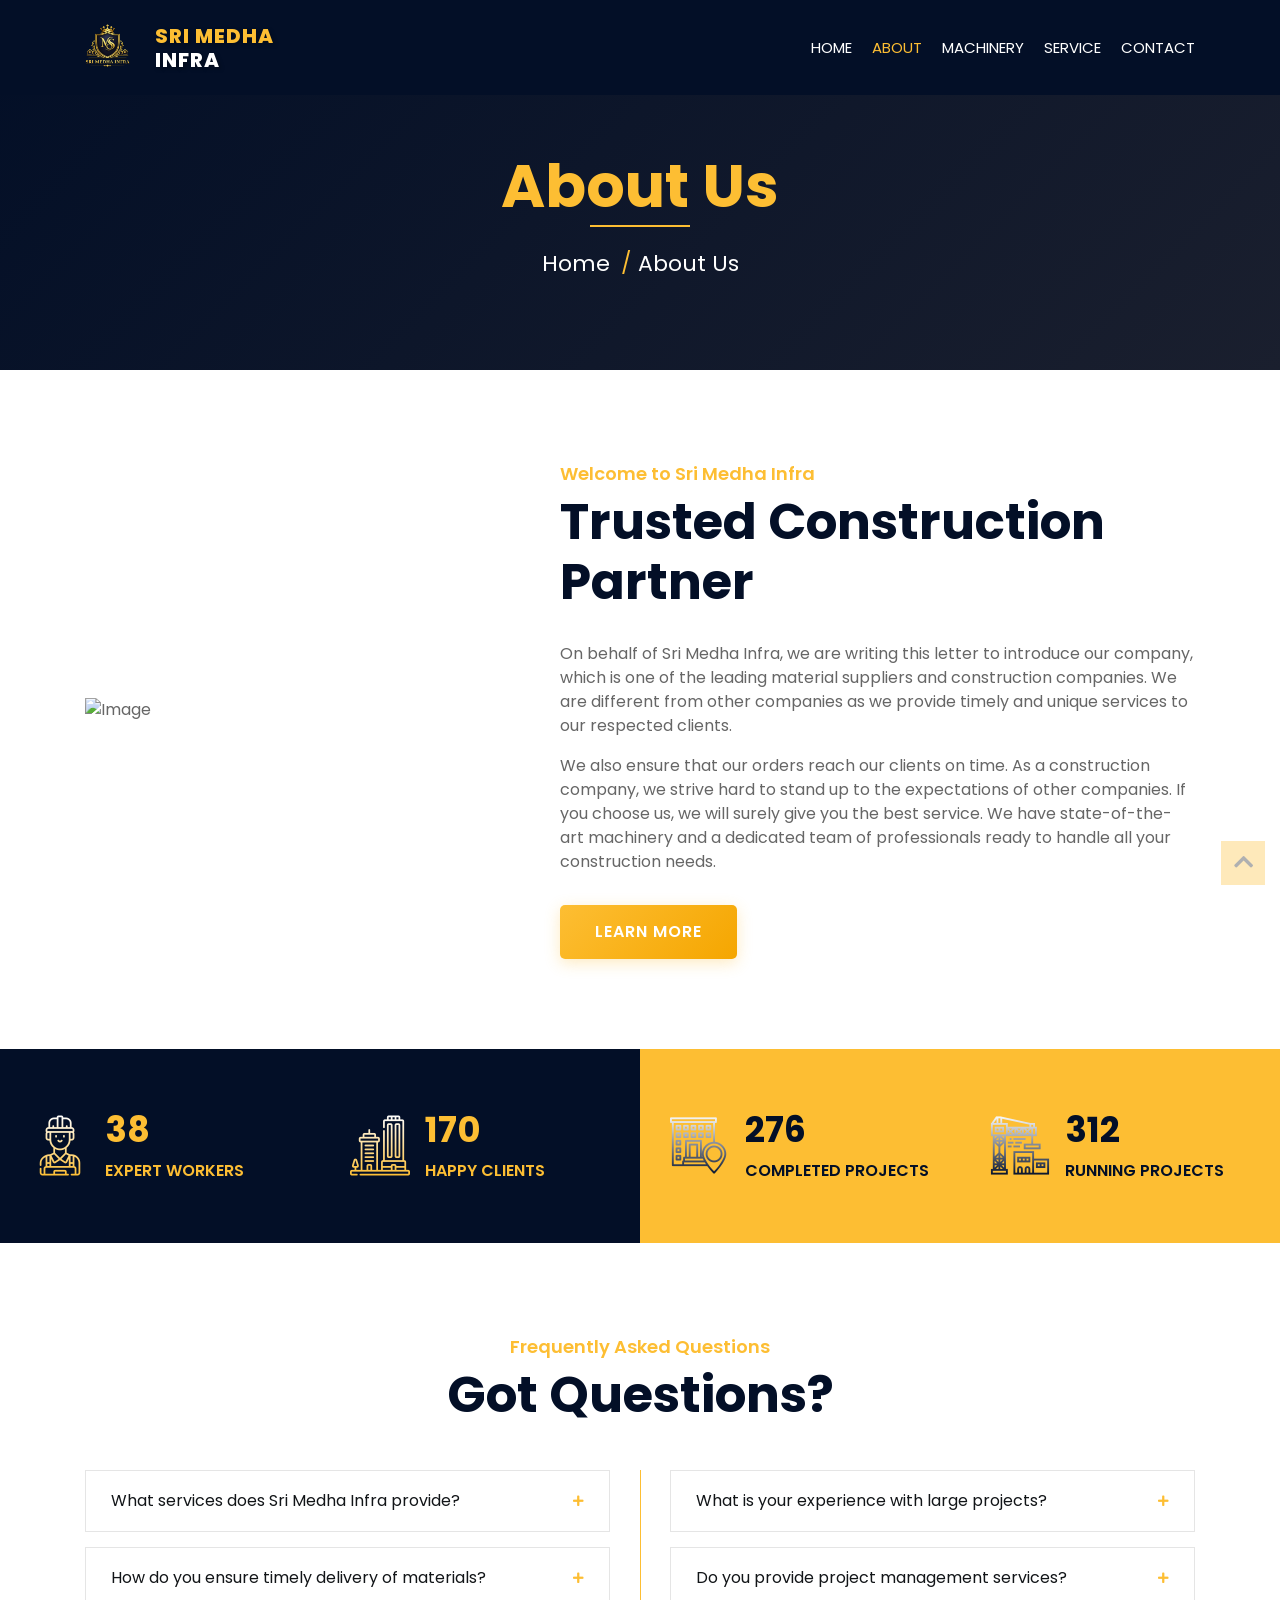
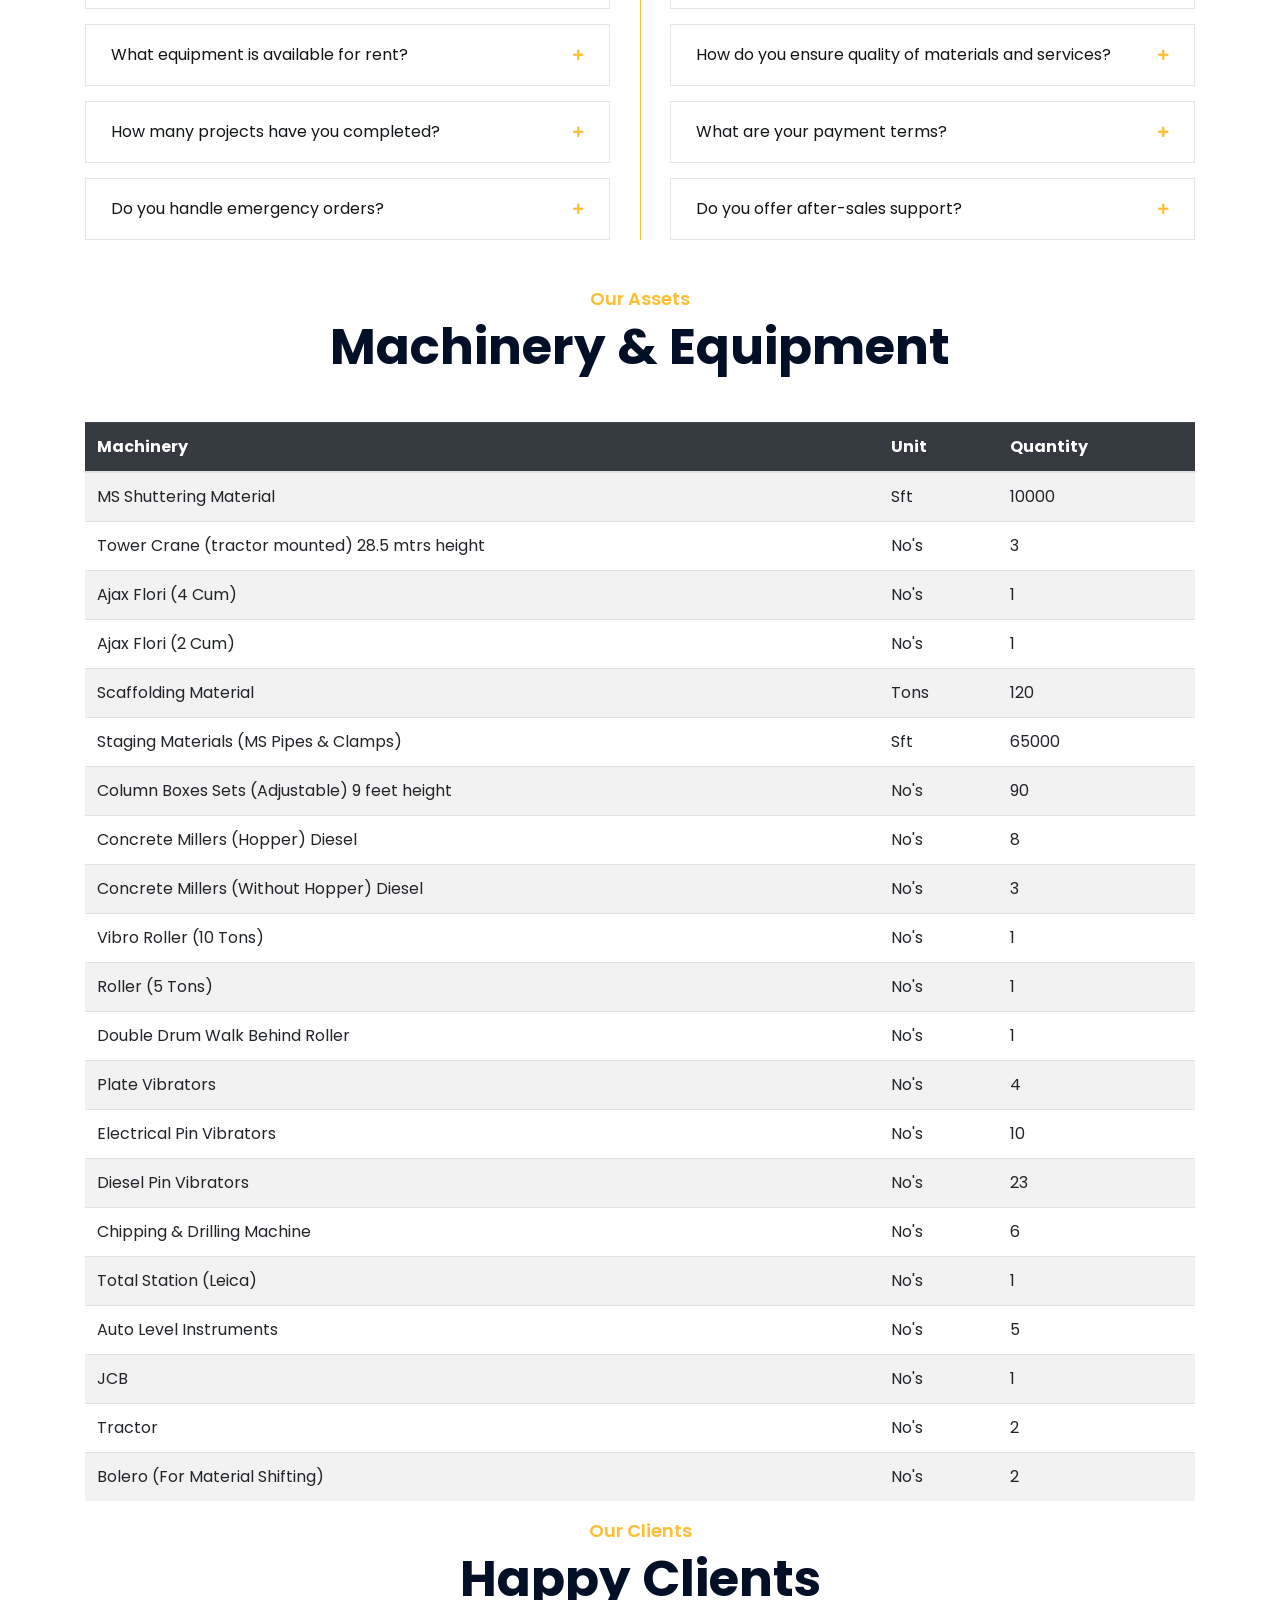
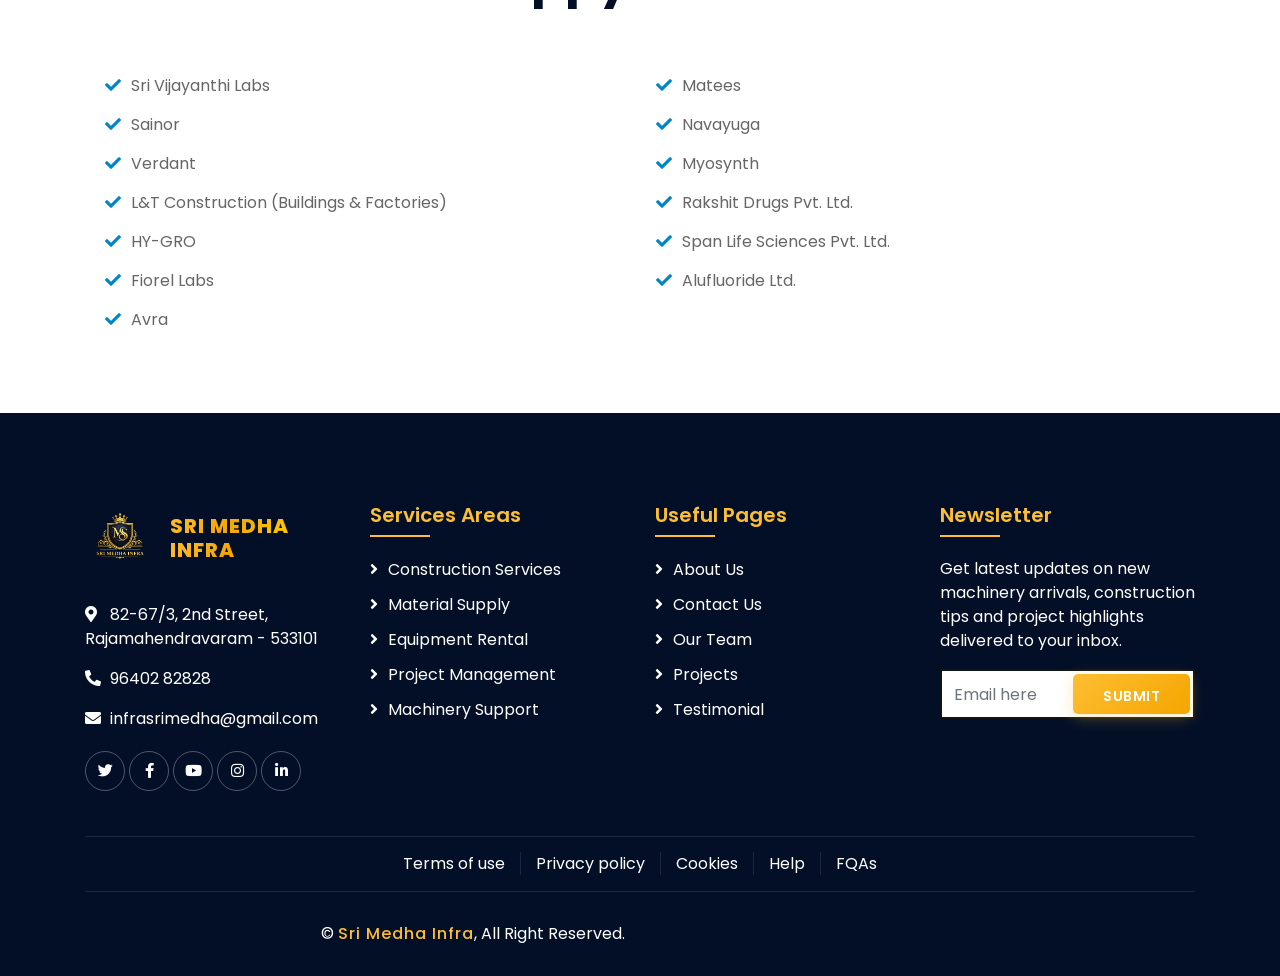
==== about.html @ 33bf8057 "SRI MEDHA INFRA" ====
<!DOCTYPE html>
<html lang="en">
    <head>
        <meta charset="utf-8">
        <title>Sri Medha Infra - About Us | Material Suppliers & Construction</title>
        <meta content="width=device-width, initial-scale=1.0" name="viewport">
        <meta content="Sri Medha Infra About Company Material Suppliers" name="keywords">
        <meta content="About Sri Medha Infra - Leading Construction and Material Supply Company" name="description">

        <!-- Favicon -->
        <link href="img/favicon.ico" rel="icon">

        <!-- Google Font -->
        <link href="https://fonts.googleapis.com/css2?family=Poppins:wght@100;200;300;400;500;600;700;800;900&display=swap" rel="stylesheet">

        <!-- CSS Libraries -->
        <link href="https://stackpath.bootstrapcdn.com/bootstrap/4.4.1/css/bootstrap.min.css" rel="stylesheet">
        <link href="https://cdnjs.cloudflare.com/ajax/libs/font-awesome/5.10.0/css/all.min.css" rel="stylesheet">
        <link href="lib/flaticon/font/flaticon.css" rel="stylesheet"> 
        <link href="lib/animate/animate.min.css" rel="stylesheet">
        <link href="lib/owlcarousel/assets/owl.carousel.min.css" rel="stylesheet">
        <link href="lib/lightbox/css/lightbox.min.css" rel="stylesheet">
        <link href="lib/slick/slick.css" rel="stylesheet">
        <link href="lib/slick/slick-theme.css" rel="stylesheet">

        <!-- Template Stylesheet -->
        <link href="css/style.css" rel="stylesheet">
    </head>

    <body>
        <div class="wrapper">
            <!-- Nav Bar Start -->
            <div class="nav-bar">
                <div class="container-fluid">
                    <nav class="navbar navbar-expand-lg bg-dark navbar-dark">
                        <div class="navbar-brand-section">
                            <img src="img/logo.png" alt="Sri Medha Infra Logo" class="navbar-logo">
                            <a href="index.html" class="navbar-brand"><span>SRI MEDHA</span><span>INFRA</span></a>
                        </div>
                        <button type="button" class="navbar-toggler" data-toggle="collapse" data-target="#navbarCollapse">
                            <span class="navbar-toggler-icon"></span>
                        </button>

                        <div class="collapse navbar-collapse justify-content-end" id="navbarCollapse">
                            <div class="navbar-nav">
                                <a href="index.html" class="nav-item nav-link">Home</a>
                                <a href="about.html" class="nav-item nav-link active">About</a>
                                <a href="machinery.html" class="nav-item nav-link">Machinery</a>
                                <a href="service.html" class="nav-item nav-link">Service</a>
                                <a href="contact.html" class="nav-item nav-link">Contact</a>
                                
                            </div>
                        </div>
                    </nav>
                </div>
            </div>
            <!-- Nav Bar End -->
            
            
            <!-- Page Header Start -->
            <div class="page-header">
                <div class="container">
                    <div class="row">
                        <div class="col-12">
                            <h2>About Us</h2>
                        </div>
                        <div class="col-12">
                            <a href="">Home</a>
                            <a href="">About Us</a>
                        </div>
                    </div>
                </div>
            </div>
            <!-- Page Header End -->


            <!-- About Start -->
            <div class="about wow fadeInUp" data-wow-delay="0.1s">
                <div class="container">
                    <div class="row align-items-center">
                        <div class="col-lg-5 col-md-6">
                            <div class="about-img">
                                <img src="img/about.jpg" alt="Image">
                            </div>
                        </div>
                        <div class="col-lg-7 col-md-6">
                            <div class="section-header text-left">
                                <p>Welcome to Sri Medha Infra</p>
                                <h2>Trusted Construction Partner</h2>
                            </div>
                            <div class="about-text">
                                <p>
                                    On behalf of Sri Medha Infra, we are writing this letter to introduce our company, which is one of the leading material suppliers and construction companies. We are different from other companies as we provide timely and unique services to our respected clients.
                                </p>
                                <p>
                                    We also ensure that our orders reach our clients on time. As a construction company, we strive hard to stand up to the expectations of other companies. If you choose us, we will surely give you the best service. We have state-of-the-art machinery and a dedicated team of professionals ready to handle all your construction needs.
                                </p>
                                <a class="btn" href="">Learn More</a>
                            </div>
                        </div>
                    </div>
                </div>
            </div>
            <!-- About End -->
            
            
            <!-- Fact Start -->
            <div class="fact">
                <div class="container-fluid">
                    <div class="row counters">
                        <div class="col-md-6 fact-left wow slideInLeft">
                            <div class="row">
                                <div class="col-6">
                                    <div class="fact-icon">
                                        <i class="flaticon-worker"></i>
                                    </div>
                                    <div class="fact-text">
                                        <h2 data-toggle="counter-up">109</h2>
                                        <p>Expert Workers</p>
                                    </div>
                                </div>
                                <div class="col-6">
                                    <div class="fact-icon">
                                        <i class="flaticon-building"></i>
                                    </div>
                                    <div class="fact-text">
                                        <h2 data-toggle="counter-up">485</h2>
                                        <p>Happy Clients</p>
                                    </div>
                                </div>
                            </div>
                        </div>
                        <div class="col-md-6 fact-right wow slideInRight">
                            <div class="row">
                                <div class="col-6">
                                    <div class="fact-icon">
                                        <i class="flaticon-address"></i>
                                    </div>
                                    <div class="fact-text">
                                        <h2 data-toggle="counter-up">789</h2>
                                        <p>Completed Projects</p>
                                    </div>
                                </div>
                                <div class="col-6">
                                    <div class="fact-icon">
                                        <i class="flaticon-crane"></i>
                                    </div>
                                    <div class="fact-text">
                                        <h2 data-toggle="counter-up">890</h2>
                                        <p>Running Projects</p>
                                    </div>
                                </div>
                            </div>
                        </div>
                    </div>
                </div>
            </div>
            <!-- Fact End -->
            
            
            <!-- FAQs Start -->
            <div class="faqs">
                <div class="container">
                    <div class="section-header text-center">
                        <p>Frequently Asked Questions</p>
                        <h2>Got Questions?</h2>
                    </div>
                    <div class="row">
                        <div class="col-md-6">
                            <div id="accordion-1">
                                <div class="card wow fadeInLeft" data-wow-delay="0.1s">
                                    <div class="card-header">
                                        <a class="card-link collapsed" data-toggle="collapse" href="#collapseOne">
                                            What services does Sri Medha Infra provide?
                                        </a>
                                    </div>
                                    <div id="collapseOne" class="collapse" data-parent="#accordion-1">
                                        <div class="card-body">
                                            Sri Medha Infra offers comprehensive construction and material supply services including Construction Services, Material Supply, Equipment Rental, Project Management, Maintenance & Support, and Technical Consulting. We cater to projects of all scales with professional expertise.
                                        </div>
                                    </div>
                                </div>
                                <div class="card wow fadeInLeft" data-wow-delay="0.2s">
                                    <div class="card-header">
                                        <a class="card-link collapsed" data-toggle="collapse" href="#collapseTwo">
                                            How do you ensure timely delivery of materials?
                                        </a>
                                    </div>
                                    <div id="collapseTwo" class="collapse" data-parent="#accordion-1">
                                        <div class="card-body">
                                            We maintain a dedicated logistics team and modern transportation fleet to ensure timely delivery. Each order is tracked in real-time, and we coordinate closely with our clients to meet project deadlines without compromise.
                                        </div>
                                    </div>
                                </div>
                                <div class="card wow fadeInLeft" data-wow-delay="0.3s">
                                    <div class="card-header">
                                        <a class="card-link collapsed" data-toggle="collapse" href="#collapseThree">
                                            What equipment is available for rent?
                                        </a>
                                    </div>
                                    <div id="collapseThree" class="collapse" data-parent="#accordion-1">
                                        <div class="card-body">
                                            We have 185+ equipment units available including Tower Cranes, JCBs, Excavators, Concrete Millers, Vibro Rollers, Scaffolding, and various other specialized machinery. All equipment undergoes regular maintenance to ensure optimal performance.
                                        </div>
                                    </div>
                                </div>
                                <div class="card wow fadeInLeft" data-wow-delay="0.4s">
                                    <div class="card-header">
                                        <a class="card-link collapsed" data-toggle="collapse" href="#collapseFour">
                                            How many projects have you completed?
                                        </a>
                                    </div>
                                    <div id="collapseFour" class="collapse" data-parent="#accordion-1">
                                        <div class="card-body">
                                            Sri Medha Infra has successfully completed 100+ projects for 13+ satisfied clients. Our portfolio includes residential, commercial, and industrial construction projects of varying complexity and scale.
                                        </div>
                                    </div>
                                </div>
                                <div class="card wow fadeInLeft" data-wow-delay="0.5s">
                                    <div class="card-header">
                                        <a class="card-link collapsed" data-toggle="collapse" href="#collapseFive">
                                            Do you handle emergency orders?
                                        </a>
                                    </div>
                                    <div id="collapseFive" class="collapse" data-parent="#accordion-1">
                                        <div class="card-body">
                                            Yes, we understand that construction projects sometimes require urgent material supply or equipment. We maintain a rapid response team to handle emergency orders and expedite delivery whenever needed.
                                        </div>
                                    </div>
                                </div>
                            </div>
                        </div>
                        <div class="col-md-6">
                            <div id="accordion-2">
                                <div class="card wow fadeInRight" data-wow-delay="0.1s">
                                    <div class="card-header">
                                        <a class="card-link collapsed" data-toggle="collapse" href="#collapseSix">
                                            What is your experience with large projects?
                                        </a>
                                    </div>
                                    <div id="collapseSix" class="collapse" data-parent="#accordion-2">
                                        <div class="card-body">
                                            Our team of 50+ skilled professionals has extensive experience handling projects of all scales. We have successfully managed complex construction projects with tight timelines and high-quality standards for leading industry clients.
                                        </div>
                                    </div>
                                </div>
                                <div class="card wow fadeInRight" data-wow-delay="0.2s">
                                    <div class="card-header">
                                        <a class="card-link collapsed" data-toggle="collapse" href="#collapseSeven">
                                            Do you provide project management services?
                                        </a>
                                    </div>
                                    <div id="collapseSeven" class="collapse" data-parent="#accordion-2">
                                        <div class="card-body">
                                            Yes, we offer comprehensive project management services including planning, budget management, timeline coordination, quality assurance, and resource allocation to ensure your project runs smoothly from start to finish.
                                        </div>
                                    </div>
                                </div>
                                <div class="card wow fadeInRight" data-wow-delay="0.3s">
                                    <div class="card-header">
                                        <a class="card-link collapsed" data-toggle="collapse" href="#collapseEight">
                                            How do you ensure quality of materials and services?
                                        </a>
                                    </div>
                                    <div id="collapseEight" class="collapse" data-parent="#accordion-2">
                                        <div class="card-body">
                                            All materials are sourced from reputable suppliers and undergo rigorous quality checks. Our Quality Lead oversees every aspect, ensuring materials meet industry standards and customer specifications consistently.
                                        </div>
                                    </div>
                                </div>
                                <div class="card wow fadeInRight" data-wow-delay="0.4s">
                                    <div class="card-header">
                                        <a class="card-link collapsed" data-toggle="collapse" href="#collapseNine">
                                            What are your payment terms?
                                        </a>
                                    </div>
                                    <div id="collapseNine" class="collapse" data-parent="#accordion-2">
                                        <div class="card-body">
                                            We offer flexible payment terms tailored to your project requirements. Options include upfront payment, installment plans, and credit terms for established clients. Please contact us for customized payment solutions.
                                        </div>
                                    </div>
                                </div>
                                <div class="card wow fadeInRight" data-wow-delay="0.5s">
                                    <div class="card-header">
                                        <a class="card-link collapsed" data-toggle="collapse" href="#collapseTen">
                                            Do you offer after-sales support?
                                        </a>
                                    </div>
                                    <div id="collapseTen" class="collapse" data-parent="#accordion-2">
                                        <div class="card-body">
                                            Absolutely! We provide comprehensive maintenance and support services to ensure your equipment remains in optimal condition. Our maintenance team is available for regular servicing and emergency repairs.
                                        </div>
                                    </div>
                                </div>
                            </div>
                        </div>
                    </div>
                </div>
            </div>
            <!-- FAQs End -->


            <!-- Machinery Start -->
            <div class="machinery">
                <div class="container">
                    <div class="section-header text-center wow fadeInUp" data-wow-delay="0.1s">
                        <p>Our Assets</p>
                        <h2>Machinery & Equipment</h2>
                    </div>
                    <div class="table-responsive wow fadeInUp" data-wow-delay="0.1s">
                        <table class="table table-striped table-hover">
                            <thead class="table-dark">
                                <tr>
                                    <th>Machinery</th>
                                    <th>Unit</th>
                                    <th>Quantity</th>
                                </tr>
                            </thead>
                            <tbody>
                                <tr><td>MS Shuttering Material</td><td>Sft</td><td>10000</td></tr>
                                <tr><td>Tower Crane (tractor mounted) 28.5 mtrs height</td><td>No's</td><td>3</td></tr>
                                <tr><td>Ajax Flori (4 Cum)</td><td>No's</td><td>1</td></tr>
                                <tr><td>Ajax Flori (2 Cum)</td><td>No's</td><td>1</td></tr>
                                <tr><td>Scaffolding Material</td><td>Tons</td><td>120</td></tr>
                                <tr><td>Staging Materials (MS Pipes & Clamps)</td><td>Sft</td><td>65000</td></tr>
                                <tr><td>Column Boxes Sets (Adjustable) 9 feet height</td><td>No's</td><td>90</td></tr>
                                <tr><td>Concrete Millers (Hopper) Diesel</td><td>No's</td><td>8</td></tr>
                                <tr><td>Concrete Millers (Without Hopper) Diesel</td><td>No's</td><td>3</td></tr>
                                <tr><td>Vibro Roller (10 Tons)</td><td>No's</td><td>1</td></tr>
                                <tr><td>Roller (5 Tons)</td><td>No's</td><td>1</td></tr>
                                <tr><td>Double Drum Walk Behind Roller</td><td>No's</td><td>1</td></tr>
                                <tr><td>Plate Vibrators</td><td>No's</td><td>4</td></tr>
                                <tr><td>Electrical Pin Vibrators</td><td>No's</td><td>10</td></tr>
                                <tr><td>Diesel Pin Vibrators</td><td>No's</td><td>23</td></tr>
                                <tr><td>Chipping & Drilling Machine</td><td>No's</td><td>6</td></tr>
                                <tr><td>Total Station (Leica)</td><td>No's</td><td>1</td></tr>
                                <tr><td>Auto Level Instruments</td><td>No's</td><td>5</td></tr>
                                <tr><td>JCB</td><td>No's</td><td>1</td></tr>
                                <tr><td>Tractor</td><td>No's</td><td>2</td></tr>
                                <tr><td>Bolero (For Material Shifting)</td><td>No's</td><td>2</td></tr>
                            </tbody>
                        </table>
                    </div>
                </div>
            </div>
            <!-- Machinery End -->


            <!-- Happy Clients Start -->
            <div class="clients">
                <div class="container">
                    <div class="section-header text-center wow fadeInUp" data-wow-delay="0.1s">
                        <p>Our Clients</p>
                        <h2>Happy Clients</h2>
                    </div>
                    <div class="row">
                        <div class="col-12 wow fadeInUp" data-wow-delay="0.1s">
                            <div class="clients-list">
                                <ul style="list-style: none; padding: 20px; column-count: 2; column-gap: 2rem;">
                                    <li style="margin-bottom: 15px;"><i class="fas fa-check" style="color: #0085C7; margin-right: 10px;"></i>Sri Vijayanthi Labs</li>
                                    <li style="margin-bottom: 15px;"><i class="fas fa-check" style="color: #0085C7; margin-right: 10px;"></i>Sainor</li>
                                    <li style="margin-bottom: 15px;"><i class="fas fa-check" style="color: #0085C7; margin-right: 10px;"></i>Verdant</li>
                                    <li style="margin-bottom: 15px;"><i class="fas fa-check" style="color: #0085C7; margin-right: 10px;"></i>L&T Construction (Buildings & Factories)</li>
                                    <li style="margin-bottom: 15px;"><i class="fas fa-check" style="color: #0085C7; margin-right: 10px;"></i>HY-GRO</li>
                                    <li style="margin-bottom: 15px;"><i class="fas fa-check" style="color: #0085C7; margin-right: 10px;"></i>Fiorel Labs</li>
                                    <li style="margin-bottom: 15px;"><i class="fas fa-check" style="color: #0085C7; margin-right: 10px;"></i>Avra</li>
                                    <li style="margin-bottom: 15px;"><i class="fas fa-check" style="color: #0085C7; margin-right: 10px;"></i>Matees</li>
                                    <li style="margin-bottom: 15px;"><i class="fas fa-check" style="color: #0085C7; margin-right: 10px;"></i>Navayuga</li>
                                    <li style="margin-bottom: 15px;"><i class="fas fa-check" style="color: #0085C7; margin-right: 10px;"></i>Myosynth</li>
                                    <li style="margin-bottom: 15px;"><i class="fas fa-check" style="color: #0085C7; margin-right: 10px;"></i>Rakshit Drugs Pvt. Ltd.</li>
                                    <li style="margin-bottom: 15px;"><i class="fas fa-check" style="color: #0085C7; margin-right: 10px;"></i>Span Life Sciences Pvt. Ltd.</li>
                                    <li style="margin-bottom: 15px;"><i class="fas fa-check" style="color: #0085C7; margin-right: 10px;"></i>Alufluoride Ltd.</li>
                                </ul>
                            </div>
                        </div>
                    </div>
                </div>
            </div>
            <!-- Happy Clients End -->


            <!-- Footer Start -->
            <div class="footer wow fadeIn" data-wow-delay="0.3s">
                <div class="container">
                    
                    <div class="row">
                        <div class="col-md-6 col-lg-3">
                            <div class="footer-contact">
                                <div class="footer-logo-section">
                                <img src="img/logo.png" alt="Sri Medha Infra Logo" class="footer-logo">
                                <div class="footer-logo-text">
                                    <span class="part1">SRI MEDHA</span>
                                    <span class="part2">INFRA</span>
                                </div>
                            </div>
                                <p><i class="fa fa-map-marker-alt"></i>82-67/3, 2nd Street, Rajamahendravaram - 533101</p>
                                <p><i class="fa fa-phone-alt"></i>96402 82828</p>
                                <p><i class="fa fa-envelope"></i>infrasrimedha@gmail.com</p>
                                <div class="footer-social">
                                    <a href=""><i class="fab fa-twitter"></i></a>
                                    <a href=""><i class="fab fa-facebook-f"></i></a>
                                    <a href=""><i class="fab fa-youtube"></i></a>
                                    <a href=""><i class="fab fa-instagram"></i></a>
                                    <a href=""><i class="fab fa-linkedin-in"></i></a>
                                </div>
                            </div>
                        </div>
                        <div class="col-md-6 col-lg-3">
                            <div class="footer-link">
                                <h2>Services Areas</h2>
                                <a href="">Construction Services</a>
                                <a href="">Material Supply</a>
                                <a href="">Equipment Rental</a>
                                <a href="">Project Management</a>
                                <a href="">Machinery Support</a>
                            </div>
                        </div>
                        <div class="col-md-6 col-lg-3">
                            <div class="footer-link">
                                <h2>Useful Pages</h2>
                                <a href="">About Us</a>
                                <a href="">Contact Us</a>
                                <a href="">Our Team</a>
                                <a href="">Projects</a>
                                <a href="">Testimonial</a>
                            </div>
                        </div>
                        <div class="col-md-6 col-lg-3">
                            <div class="newsletter">
                                <h2>Newsletter</h2>
                                <p>
                                    Get latest updates on new machinery arrivals, construction tips and project highlights delivered to your inbox.
                                </p>
                                <div class="form">
                                    <input class="form-control" placeholder="Email here">
                                    <button class="btn">Submit</button>
                                </div>
                            </div>
                        </div>
                    </div>
                </div>
                <div class="container footer-menu">
                    <div class="f-menu">
                        <a href="">Terms of use</a>
                        <a href="">Privacy policy</a>
                        <a href="">Cookies</a>
                        <a href="">Help</a>
                        <a href="">FQAs</a>
                    </div>
                </div>
                <div class="container copyright">
                    <div class="row">
                        <div class="col-md-6">
                            <p>&copy; <a href="#">Sri Medha Infra</a>, All Right Reserved.</p>
                        </div>
                        
                    </div>
                </div>
            </div>
            <!-- Footer End -->

            <a href="#" class="back-to-top"><i class="fa fa-chevron-up"></i></a>
        </div>

        <!-- JavaScript Libraries -->
        <script src="https://code.jquery.com/jquery-3.4.1.min.js"></script>
        <script src="https://stackpath.bootstrapcdn.com/bootstrap/4.4.1/js/bootstrap.bundle.min.js"></script>
        <script src="lib/easing/easing.min.js"></script>
        <script src="lib/wow/wow.min.js"></script>
        <script src="lib/owlcarousel/owl.carousel.min.js"></script>
        <script src="lib/isotope/isotope.pkgd.min.js"></script>
        <script src="lib/lightbox/js/lightbox.min.js"></script>
        <script src="lib/waypoints/waypoints.min.js"></script>
        <script src="lib/counterup/counterup.min.js"></script>
        <script src="lib/slick/slick.min.js"></script>

        <!-- Template Javascript -->
        <script src="js/main.js"></script>
    </body>
</html>
---- lib/flaticon/font/flaticon.css ----
/*
  	Flaticon icon font: Flaticon
  	Creation date: 23/08/2020 07:24
  	*/

@font-face {
  font-family: "Flaticon";
  src: url("./Flaticon.eot");
  src: url("./Flaticon.eot?#iefix") format("embedded-opentype"),
       url("./Flaticon.woff2") format("woff2"),
       url("./Flaticon.woff") format("woff"),
       url("./Flaticon.ttf") format("truetype"),
       url("./Flaticon.svg#Flaticon") format("svg");
  font-weight: normal;
  font-style: normal;
}

@media screen and (-webkit-min-device-pixel-ratio:0) {
  @font-face {
    font-family: "Flaticon";
    src: url("./Flaticon.svg#Flaticon") format("svg");
  }
}

[class^="flaticon-"]:before, [class*=" flaticon-"]:before,
[class^="flaticon-"]:after, [class*=" flaticon-"]:after {   
  font-family: Flaticon;
        font-size: 20px;
font-style: normal;
margin-left: 20px;
}

.flaticon-concrete:before { content: "\f100"; }
.flaticon-worker:before { content: "\f101"; }
.flaticon-measure:before { content: "\f102"; }
.flaticon-building:before { content: "\f103"; }
.flaticon-brush:before { content: "\f104"; }
.flaticon-crane:before { content: "\f105"; }
.flaticon-call:before { content: "\f106"; }
.flaticon-calendar:before { content: "\f107"; }
.flaticon-send-mail:before { content: "\f108"; }
.flaticon-address:before { content: "\f109"; }
---- css/style.css ----
/*******************************/
/********* General CSS *********/
/*******************************/
body {
    color: #666666;
    background: #dddddd;
    font-family: 'Poppins', sans-serif;
    font-weight: 400;
    padding-top: 60px;
}

h1,
h2, 
h3, 
h4,
h5, 
h6 {
    color: #030f27;
}

a {
    color: #666666;
    transition: .3s;
}

a:hover,
a:active,
a:focus {
    color: #fdbe33;
    outline: none;
    text-decoration: none;
}

.btn:focus {
    box-shadow: none;
}

.wrapper {
    position: relative;
    width: 100%;
    max-width: 1366px;
    margin: 0 auto;
    background: #ffffff;
}

.back-to-top {
    position: fixed;
    display: none;
    background: #fdbe33;
    color: #121518;
    width: 44px;
    height: 44px;
    text-align: center;
    line-height: 1;
    font-size: 22px;
    right: 15px;
    bottom: 15px;
    transition: background 0.5s;
    z-index: 9;
}

.back-to-top:hover {
    color: #fdbe33;
    background: #121518;
}

.back-to-top i {
    padding-top: 10px;
}

.btn {
    transition: .3s;
    padding: 12px 30px;
    font-weight: 600;
    border: none;
    border-radius: 5px;
    display: inline-block;
    text-transform: uppercase;
    letter-spacing: 0.5px;
    font-size: 13px;
}

.btn:not(.nav-bar .btn):not(.carousel .carousel-caption .btn) {
    background: linear-gradient(135deg, #fdbe33 0%, #f5a600 100%);
    color: #ffffff;
}

.btn:not(.nav-bar .btn):not(.carousel .carousel-caption .btn):hover {
    background: linear-gradient(135deg, #f5a600 0%, #fdbe33 100%);
    color: #ffffff;
    box-shadow: 0 8px 20px rgba(253, 190, 51, 0.4);
    transform: translateY(-2px);
}


/**********************************/
/********** Top Bar CSS ***********/
/**********************************/
.top-bar {
    display: none;
}

.top-bar .logo {
    padding: 15px 0;
    text-align: left;
    overflow: hidden;
}

.top-bar .logo h1 {
    margin: 0;
    color: #ffffff;
    font-size: 32px;
    line-height: 60px;
    font-weight: 800;
    letter-spacing: 1px;
    text-shadow: 2px 2px 4px rgba(3, 15, 39, 0.3);
    font-style: italic;
}

.top-bar .logo img {
    max-width: 100%;
    max-height: 60px;
}

.top-bar .top-bar-item {
    display: flex;
    align-items: center;
    justify-content: flex-end;
}

.top-bar .top-bar-icon {
    width: 40px;
    display: flex;
    align-items: center;
    justify-content: center;
}

.top-bar .top-bar-icon [class^="flaticon-"]::before {
    margin: 0;
    color: #030f27;
    font-size: 40px;
}

.top-bar .top-bar-text {
    padding-left: 15px;
}

.top-bar .top-bar-text h3 {
    margin: 0 0 5px 0;
    color: #030f27;
    font-size: 16px;
    font-weight: 400;
}

.top-bar .top-bar-text p {
    margin: 0;
    color: #030f27;
    font-size: 13px;
    font-weight: 400;
}

@media (min-width: 992px) {
    .top-bar {
        padding: 0 60px;
    }
}

@media (max-width: 991.98px) {
    .top-bar .logo {
        text-align: center;
    }
}


/**********************************/
/*********** Nav Bar CSS **********/
/**********************************/
.nav-bar {
    position: fixed !important;
    top: 0 !important;
    left: 0 !important;
    right: 0 !important;
    z-index: 1000 !important;
    width: 100% !important;
    background: #030f27 !important;
    transition: .3s;
}

.nav-bar .container-fluid {
    padding: 0;
}

.nav-bar.nav-sticky {
    position: fixed !important;
    top: 0 !important;
    width: 100% !important;
    max-width: 1366px;
    box-shadow: 0 2px 5px rgba(0, 0, 0, .3);
    z-index: 999;
}

.nav-bar .navbar {
    height: 100%;
    background: #030f27 !important;
    display: flex !important;
    align-items: center;
    justify-content: space-between;
}

.navbar-brand-section {
    display: flex !important;
    align-items: center;
    gap: 15px;
    margin-right: auto;
    order: 1;
    flex-shrink: 0;
}

.navbar-logo {
    height: 65px;
    width: auto;
    max-width: 65px;
    object-fit: contain;
}

.nav-bar .navbar-brand {
    display: flex !important;
    flex-direction: column;
    align-items: flex-start;
    justify-content: center;
    font-size: 18px;
    font-weight: 800;
    color: #ffffff !important;
    margin-right: 20px;
    text-transform: uppercase;
    letter-spacing: 1px;
    text-shadow: 2px 2px 4px rgba(0, 0, 0, 0.3);
    margin-bottom: 0 !important;
    line-height: 1.2;
}

.nav-bar .navbar-brand span {
    display: block;
    text-shadow: 2px 2px 4px rgba(0, 0, 0, 0.3);
}

.nav-bar .navbar-brand span:first-child {
    color: #fdbe33 !important;
}

.nav-bar .navbar-brand span:last-child {
    color: #ffffff !important;
}

.nav-bar .navbar-toggler {
    order: 3;
    flex-shrink: 0;
    margin-left: auto;
    padding: 0.25rem 0.75rem;
    border: 1px solid rgba(255, 255, 255, 0.1);
    display: none !important;
}

.nav-bar .navbar-toggler:focus {
    outline: none;
    box-shadow: none;
}

.nav-bar .navbar-toggler-icon {
    background-image: url("data:image/svg+xml,%3csvg xmlns='http://www.w3.org/2000/svg' width='30' height='30' viewBox='0 0 30 30'%3e%3cpath stroke='rgba%28255,255,255,.5%29' stroke-linecap='round' stroke-miterlimit='10' stroke-width='2' d='M4 7h22M4 15h22M4 23h22'/%3e%3c/svg%3e");
}

.navbar-dark .navbar-nav .nav-link,
.navbar-dark .navbar-nav .nav-link:focus,
.navbar-dark .navbar-nav .nav-link:hover,
.navbar-dark .navbar-nav .nav-link.active {
    padding: 10px 10px 8px 10px;
    color: #ffffff;
}

.navbar-dark .navbar-nav .nav-link:hover,
.navbar-dark .navbar-nav .nav-link.active {
    color: #fdbe33;
    transition: none;
}

.nav-bar .dropdown-menu {
    margin-top: 0;
    border: 0;
    border-radius: 0;
    background: #f8f9fa;
}

.nav-bar .btn {
    color: #ffffff;
    border: 2px solid #ffffff;
    border-radius: 0;
}

.nav-bar .btn:hover {
    color: #030f27;
    background: #fdbe33;
    border-color: #fdbe33;
}

.nav-bar .navbar-collapse {
    order: 2;
    flex-grow: 0;
    flex-basis: auto;
}

.nav-bar .navbar-collapse.show {
    flex-basis: 100%;
}

@media (min-width: 992px) {
    .nav-bar {
        padding: 0 75px;
    }
    
    .nav-bar.nav-sticky {
        padding: 0;
    }
    
    .nav-bar .navbar {
        padding: 15px 0;
        flex-wrap: nowrap;
    }
    
    .nav-bar .navbar-brand {
        display: flex !important;
        font-size: 20px;
    }
    
    .nav-bar a.nav-link {
        padding: 8px 15px;
        font-size: 15px;
        text-transform: uppercase;
    }
    
    .nav-bar .navbar-collapse {
        display: flex !important;
        flex-basis: auto;
        order: 2;
        position: static;
    }
    
    .nav-bar .navbar-collapse.show {
        flex-basis: auto;
    }
    
    .nav-bar .navbar-nav {
        display: flex;
        flex-wrap: nowrap;
    }
}

@media (max-width: 991.98px) {
    .nav-bar .navbar {
        padding: 10px 15px;
        flex-wrap: wrap;
    }
    
    .navbar-brand-section {
        order: 1;
        flex-basis: auto;
    }
    
    .nav-bar .navbar-toggler {
        order: 2;
        margin-left: auto;
        display: flex !important;
    }
    
    .nav-bar .navbar-collapse {
        order: 3;
        flex-basis: 100%;
        margin-top: 10px;
    }
    
    .nav-bar a.nav-link {
        padding: 5px;
    }
    
    .nav-bar .dropdown-menu {
        box-shadow: none;
    }
    
    .nav-bar .btn {
        display: none;
    }
}


/*******************************/
/******** Carousel CSS *********/
/*******************************/
.carousel {
    position: relative;
    width: 100%;
    height: calc(100vh - 170px);
    min-height: 400px;
    margin: 0 auto;
    text-align: center;
    overflow: hidden;
}

.carousel .carousel-inner,
.carousel .carousel-item {
    position: relative;
    width: 100%;
    height: 100%;
}

.carousel .carousel-item img {
    width: 100%;
    height: 100%;
    object-fit: cover;
}

.carousel .carousel-item::after {
    position: absolute;
    content: "";
    width: 100%;
    height: 100%;
    top: 0;
    left: 0;
    background: rgba(0, 0, 0, .3);
    z-index: 1;
}

.carousel .carousel-caption {
    position: absolute;
    top: 0;
    bottom: 0;
    display: flex;
    align-items: center;
    justify-content: center;
    flex-direction: column;
    height: calc(100vh - 170px);
    min-height: 400px;
}

.carousel .carousel-caption p {
    color: #ffffff;
    font-size: 30px;
    margin-bottom: 15px;
    letter-spacing: 1px;
}

.carousel .carousel-caption h1 {
    color: #ffffff;
    font-size: 60px;
    font-weight: 700;
    margin-bottom: 35px;
}

.carousel .carousel-caption .btn {
    padding: 15px 35px;
    font-size: 18px;
    font-weight: 600;
    letter-spacing: 1px;
    text-transform: uppercase;
    color: #ffffff;
    background: rgba(253, 190, 51, 0.2);
    border: 2px solid #ffffff;
    border-radius: 5px;
    transition: .3s;
}

.carousel .carousel-caption .btn:hover {
    color: #ffffff;
    background: #fdbe33;
    border-color: #fdbe33;
    box-shadow: 0 8px 20px rgba(253, 190, 51, 0.5);
    transform: translateY(-3px);
}

@media (max-width: 767.98px) {
    .carousel .carousel-caption h1 {
        font-size: 40px;
        font-weight: 700;
    }
    
    .carousel .carousel-caption p {
        font-size: 20px;
    }
    
    .carousel .carousel-caption .btn {
        padding: 12px 30px;
        font-size: 18px;
        font-weight: 500;
        letter-spacing: 0;
    }
}

@media (max-width: 575.98px) {
    .carousel .carousel-caption h1 {
        font-size: 30px;
        font-weight: 500;
    }
    
    .carousel .carousel-caption p {
        font-size: 16px;
    }
    
    .carousel .carousel-caption .btn {
        padding: 10px 25px;
        font-size: 16px;
        font-weight: 400;
        letter-spacing: 0;
    }
}

.carousel .animated {
    -webkit-animation-duration: 1.5s;
    animation-duration: 1.5s;
}


/*******************************/
/******* Page Header CSS *******/
/*******************************/
.page-header {
    position: relative;
    margin-bottom: 45px;
    padding: 90px 0;
    text-align: center;
    background: linear-gradient(135deg, #030f27 0%, #1a1f2e 100%);
}

.page-header h2 {
    position: relative;
    color:  #fdbe33;
    font-size: 60px;
    font-weight: 700;
    margin-bottom: 20px;
    padding-bottom: 5px;
}

.page-header h2::after {
    position: absolute;
    content: "";
    width: 100px;
    height: 2px;
    left: calc(50% - 50px);
    bottom: 0;
    background: #fdbe33;
}

.page-header a {
    position: relative;
    padding: 0 12px;
    font-size: 22px;
    color: #ffffff;
}

.page-header a:hover {
    color: #fdbe33;
}

.page-header a::after {
    position: absolute;
    content: "/";
    width: 8px;
    height: 8px;
    top: -2px;
    right: -7px;
    text-align: center;
    color: #fdbe33;
}

.page-header a:last-child::after {
    display: none;
}

@media (max-width: 991.98px) {
    .page-header {
        padding: 60px 0;
    }
    
    .page-header h2 {
        font-size: 45px;
    }
    
    .page-header a {
        font-size: 20px;
    }
}

@media (max-width: 767.98px) {
    .page-header {
        padding: 45px 0;
    }
    
    .page-header h2 {
        font-size: 35px;
    }
    
    .page-header a {
        font-size: 18px;
    }
}


/*******************************/
/******* Section Header ********/
/*******************************/
.section-header {
    position: relative;
    width: 100%;
    margin-bottom: 45px;
}

.section-header p {
    color: #fdbe33;
    font-size: 18px;
    font-weight: 600;
    margin-bottom: 5px;
}

.section-header h2 {
    margin: 0;
    position: relative;
    font-size: 50px;
    font-weight: 700;
}

@media (max-width: 767.98px) {
    .section-header h2 {
        font-size: 30px;
    }
}


/*******************************/
/********* Feature CSS *********/
/*******************************/
.feature {
    position: relative;
    margin-bottom: 45px;
}

.feature .col-md-12 {
    background: #030f27;
}
    
.feature .col-md-12:nth-child(2n) {
    color: #030f27;
    background: #fdbe33;
}

.feature .feature-item {
    min-height: 250px;
    padding: 30px;
    display: flex;
    align-items: center;
    justify-content: flex-start;
}

.feature .feature-icon {
    position: relative;
    width: 60px;
    display: flex;
    align-items: center;
    justify-content: center;
}

.feature .feature-icon::before {
    position: absolute;
    content: "";
    width: 80px;
    height: 80px;
    top: -20px;
    left: -10px;
    border: 2px dotted #ffffff;
    border-radius: 60px;
    z-index: 1;
}

.feature .feature-icon::after {
    position: absolute;
    content: "";
    width: 79px;
    height: 79px;
    top: -18px;
    left: -9px;
    background: #030f27;
    border-radius: 60px;
    z-index: 2;
}

.feature .col-md-12:nth-child(2n) .feature-icon::after {
    background: #fdbe33;
}

.feature .feature-icon [class^="flaticon-"]::before {
    position: relative;
    margin: 0;
    color: #fdbe33;
    font-size: 60px;
    line-height: 60px;
    z-index: 3;
}

.feature .feature-text {
    padding-left: 30px;
}

.feature .feature-text h3 {
    margin: 0 0 10px 0;
    color: #fdbe33;
    font-size: 25px;
    font-weight: 600;
}

.feature .feature-text p {
    margin: 0;
    color: #fdbe33;
    font-size: 18px;
    font-weight: 400;
}

.feature .col-md-12:nth-child(2n) [class^="flaticon-"]::before,
.feature .col-md-12:nth-child(2n) h3,
.feature .col-md-12:nth-child(2n) p {
    color: #030f27;
}


/*******************************/
/********** About CSS **********/
/*******************************/
.about {
    position: relative;
    width: 100%;
    padding: 45px 0;
}

.about .section-header {
    margin-bottom: 30px;
}

.about .about-img {
    position: relative;
    height: 100%;
}

.about .about-img img {
    width: 100%;
    height: 100%;
    object-fit: cover;
}

.about .about-text p {
    font-size: 16px;
}

.about .about-text a.btn {
    position: relative;
    margin-top: 15px;
    padding: 15px 35px;
    font-size: 16px;
    font-weight: 600;
    letter-spacing: 1px;
    color: #ffffff;
    border-radius: 5px;
    background: linear-gradient(135deg, #fdbe33 0%, #f5a600 100%);
    box-shadow: 0 4px 15px rgba(253, 190, 51, 0.3);
    text-transform: uppercase;
}

.about .about-text a.btn:hover {
    background: linear-gradient(135deg, #f5a600 0%, #fdbe33 100%);
    color: #ffffff;
    box-shadow: 0 8px 25px rgba(253, 190, 51, 0.5);
    transform: translateY(-3px);
}
    transition: .3s;
}

.about .about-text a.btn:hover {
    color: #fdbe33;
    background: #030f27;
}

@media (max-width: 767.98px) {
    .about .about-img {
        margin-bottom: 30px;
        height: auto;
    }
}


/*******************************/
/********** Fact CSS ***********/
/*******************************/
.fact {
    position: relative;
    width: 100%;
    padding: 45px 0;
}

.fact .col-6 {
    display: flex;
    align-items: flex-start;
}

.fact .fact-icon {
    position: relative;
    margin: 7px 15px 0 15px;
    width: 60px;
    display: flex;
    align-items: center;
    justify-content: center;
}

.fact .fact-icon [class^="flaticon-"]::before {
    margin: 0;
    font-size: 60px;
    line-height: 60px;
    background-image: linear-gradient(#ffffff, #fdbe33);
    -webkit-background-clip: text;
    -webkit-text-fill-color: transparent;
}

.fact .fact-right .fact-icon [class^="flaticon-"]::before {
    background-image: linear-gradient(#ffffff, #030f27);
}

.fact .fact-left,
.fact .fact-right {
    padding-top: 60px;
    padding-bottom: 60px;
}

.fact .fact-text h2 {
    font-size: 35px;
    font-weight: 700;
}

.fact .fact-text p {
    margin: 0;
    font-size: 16px;
    font-weight: 600;
    text-transform: uppercase;
}

.fact .fact-left {
    color: #fdbe33;
    background: #030f27;
}

.fact .fact-right {
    color: #030f27;
    background: #fdbe33;
}

.fact .fact-left h2 {
    color: #fdbe33;
}


/*******************************/
/********* Service CSS *********/
/*******************************/
.service {
    position: relative;
    width: 100%;
    padding: 45px 0 15px 0;
}

.service .service-item {
    position: relative;
    width: 100%;
    text-align: center;
    margin-bottom: 30px;
    height: 100%;
    display: flex;
    flex-direction: column;
}

.service .service-img {
    position: relative;
    overflow: hidden;
    height: 280px;
    flex-shrink: 0;
}

.service .service-img img {
    width: 100%;
    height: 100%;
    object-fit: cover;
    display: block;
}

.service .service-overlay {
    position: absolute;
    width: 100%;
    height: 100%;
    top: 0;
    left: 0;
    padding: 30px;
    display: flex;
    align-items: center;
    justify-content: center;
    background: rgba(3, 15, 39, .7);
    transition: .5s;
    opacity: 0;
}

.service .service-item:hover .service-overlay {
    opacity: 1;
}

.service .service-overlay p {
    margin: 0;
    color: #ffffff;
}

.service .service-text {
    display: flex;
    align-items: center;
    height: 60px;
    background: #030f27;
    overflow: hidden;
    white-space: nowrap;
    text-overflow: ellipsis;
}

.service .service-text h3 {
    margin: 0;
    padding: 0 15px 0 25px;
    width: calc(100% - 60px);
    font-size: 20px;
    font-weight: 700;
    color: #fdbe33;
    text-align: left;
    overflow: hidden;
    white-space: nowrap;
    text-overflow: ellipsis;
}

.service .service-item a.btn {
    width: 60px;
    height: 60px;
    padding: 3px 0 0 3px;
    display: flex;
    align-items: center;
    justify-content: center;
    font-size: 60px;
    line-height: 60px;
    font-weight: 100;
    color: #030f27;
    background: #fdbe33;
    border-radius: 0;
    transition: .3s;
}

.service .service-item:hover a.btn {
    color: #ffffff;
}


/*******************************/
/********** Video CSS **********/
/*******************************/
.video {
    position: relative;
    margin: 45px 0;
    height: 100%;
    min-height: 500px;
    background: linear-gradient(rgba(3, 15, 39, .9), rgba(3, 15, 39, .9)), url(../img/carousel-1.jpg);
    background-attachment: fixed;
    background-position: center;
    background-repeat: no-repeat;
    background-size: cover;
}

.video .btn-play {
    position: absolute;
    z-index: 1;
    top: 50%;
    left: 50%;
    transform: translateX(-50%) translateY(-50%);
    box-sizing: content-box;
    display: block;
    width: 32px;
    height: 44px;
    border-radius: 50%;
    border: none;
    outline: none;
    padding: 18px 20px 18px 28px;
}

.video .btn-play:before {
    content: "";
    position: absolute;
    z-index: 0;
    left: 50%;
    top: 50%;
    transform: translateX(-50%) translateY(-50%);
    display: block;
    width: 100px;
    height: 100px;
    background: #fdbe33;
    border-radius: 50%;
    animation: pulse-border 1500ms ease-out infinite;
}

.video .btn-play:after {
    content: "";
    position: absolute;
    z-index: 1;
    left: 50%;
    top: 50%;
    transform: translateX(-50%) translateY(-50%);
    display: block;
    width: 100px;
    height: 100px;
    background: #fdbe33;
    border-radius: 50%;
    transition: all 200ms;
}

.video .btn-play:hover:after {
    background-color: darken(#fdbe33, 10%);
}

.video .btn-play img {
    position: relative;
    z-index: 3;
    max-width: 100%;
    width: auto;
    height: auto;
}

.video .btn-play span {
    display: block;
    position: relative;
    z-index: 3;
    width: 0;
    height: 0;
    border-left: 32px solid #030f27;
    border-top: 22px solid transparent;
    border-bottom: 22px solid transparent;
}

@keyframes pulse-border {
  0% {
    transform: translateX(-50%) translateY(-50%) translateZ(0) scale(1);
    opacity: 1;
  }
  100% {
    transform: translateX(-50%) translateY(-50%) translateZ(0) scale(1.5);
    opacity: 0;
  }
}

#videoModal .modal-dialog {
    position: relative;
    max-width: 800px;
    margin: 60px auto 0 auto;
}

#videoModal .modal-body {
    position: relative;
    padding: 0px;
}

#videoModal .close {
    position: absolute;
    width: 30px;
    height: 30px;
    right: 0px;
    top: -30px;
    z-index: 999;
    font-size: 30px;
    font-weight: normal;
    color: #ffffff;
    background: #000000;
    opacity: 1;
}


/*******************************/
/*********** Team CSS **********/
/*******************************/
.team {
    position: relative;
    width: 100%;
    padding: 45px 0 15px 0;
}

.team .team-item {
    position: relative;
    margin-bottom: 30px;
    overflow: hidden;
}

.team .team-img {
    position: relative;
}

.team .team-img img {
    width: 100%;
}

.team .team-text {
    position: relative;
    padding: 25px 15px;
    text-align: center;
    background: #030f27;
    transition: .5s;
}

.team .team-text h2 {
    font-size: 20px;
    font-weight: 600;
    color: #fdbe33;
    transition: .5s;
}

.team .team-text p {
    margin: 0;
    color: #ffffff;
}

.team .team-item:hover .team-text {
    background: #fdbe33;
}

.team .team-item:hover .team-text h2 {
    color: #030f27;
    letter-spacing: 1px;
}

.team .team-social {
    position: absolute;
    width: 100px;
    top: 0;
    left: -50px;
    display: flex;
    flex-direction: column;
    font-size: 0;
}

.team .team-social a {
    position: relative;
    left: 0;
    width: 50px;
    height: 50px;
    display: flex;
    align-items: center;
    justify-content: center;
    font-size: 18px;
    color: #ffffff;
}

.team .team-item:hover .team-social a:first-child {
    background: #00acee;
    left: 50px;
    transition: .3s 0s;
}

.team .team-item:hover .team-social a:nth-child(2) {
    background: #3b5998;
    left: 50px;
    transition: .3s .1s;
}

.team .team-item:hover .team-social a:nth-child(3) {
    background: #0e76a8;
    left: 50px;
    transition: .3s .2s;
}

.team .team-item:hover .team-social a:nth-child(4) {
    background: #3f729b;
    left: 50px;
    transition: .3s .3s;
}


/*******************************/
/*********** FAQs CSS **********/
/*******************************/
.faqs {
    position: relative;
    width: 100%;
    padding: 45px 0;
}

.faqs .row {
    position: relative;
}

.faqs .row::after {
    position: absolute;
    content: "";
    width: 1px;
    height: 100%;
    top: 0;
    left: calc(50% - .5px);
    background: #fdbe33;
}

.faqs #accordion-1 {
    padding-right: 15px;
}

.faqs #accordion-2 {
    padding-left: 15px;
}

@media(max-width: 767.98px) {
    .faqs .row::after {
        display: none;
    }
    
    .faqs #accordion-1,
    .faqs #accordion-2 {
        padding: 0;
    }
    
    .faqs #accordion-2 {
        padding-top: 15px;
    }
}

.faqs .card {
    margin-bottom: 15px;
    border: none;
    border-radius: 0;
}

.faqs .card:last-child {
    margin-bottom: 0;
}

.faqs .card-header {
    padding: 0;
    border: none;
    background: #ffffff;
}

.faqs .card-header a {
    display: block;
    padding: 10px 25px;
    width: 100%;
    color: #121518;
    font-size: 16px;
    line-height: 40px;
    border: 1px solid rgba(0, 0, 0, .1);
    transition: .5s;
}

.faqs .card-header [data-toggle="collapse"][aria-expanded="true"] {
    background: #fdbe33;
}

.faqs .card-header [data-toggle="collapse"]:after {
    font-family: 'font Awesome 5 Free';
    content: "\f067";
    float: right;
    color: #fdbe33;
    font-size: 12px;
    font-weight: 900;
    transition: .5s;
}

.faqs .card-header [data-toggle="collapse"][aria-expanded="true"]:after {
    font-family: 'font Awesome 5 Free';
    content: "\f068";
    float: right;
    color: #030f27;
    font-size: 12px;
    font-weight: 900;
    transition: .5s;
}

.faqs .card-body {
    padding: 20px 25px;
    font-size: 16px;
    background: #ffffff;
    border: 1px solid rgba(0, 0, 0, .1);
    border-top: none;
}


/*******************************/
/******* Testimonial CSS *******/
/*******************************/
.testimonial {
    position: relative;
    margin: 45px 0;
    padding: 90px 0;
    text-align: center;
    background: linear-gradient(rgba(3, 15, 39, .9), rgba(3, 15, 39, .9)), url(../img/carousel-1.jpg);
    background-attachment: fixed;
    background-position: center;
    background-repeat: no-repeat;
    background-size: cover;
}

.testimonial .container {
    max-width: 760px;
}

.about-page .testimonial {
    padding-bottom: 90px;
}

.testimonial .testimonial-slider-nav {
    position: relative;
    width: 300px;
    margin: 0 auto;
}

.testimonial .testimonial-slider-nav .slick-slide {
    position: relative;
    opacity: 0;
    transition: .5s;
}

.testimonial .testimonial-slider-nav .slick-active {
    opacity: 1;
    transform: scale(1.3);
}

.testimonial .testimonial-slider-nav .slick-center {
    transform: scale(1.8);
    z-index: 1;
}

.testimonial .testimonial-slider-nav .slick-slide img {
    position: relative;
    display: block;
    margin-top: 37px;
    width: 100%;
    height: auto;
    border-radius: 100px;
}

.testimonial .testimonial-slider {
    position: relative;
    margin-top: 15px;
    padding-top: 50px;
}

.testimonial .testimonial-slider::before {
    position: absolute;
    content: "";
    width: 60px;
    height: 50px;
    top: 0;
    left: calc(50% - 30px);
    background: url(../img/quote.png) top center no-repeat;
}

.testimonial .testimonial-slider h3 {
    color: #fdbe33;
    font-size: 22px;
    font-weight: 700;
}

.testimonial .testimonial-slider h4 {
    font-size: 14px;
    font-weight: 300;
    color: #ffffff;
    font-style: italic;
    margin-bottom: 10px;
}

.testimonial .testimonial-slider p {
    color: #ffffff;
    font-size: 16px;
    font-weight: 300;
    margin: 0;
}


/*******************************/
/*********** Blog CSS **********/
/*******************************/
.blog {
    position: relative;
    width: 100%;
    padding: 45px 0 15px 0;
}

.blog .blog-item {
    position: relative;
    width: 100%;
    text-align: center;
    margin-bottom: 30px;
}

.blog .blog-img {
    position: relative;
    overflow: hidden;
}

.blog .blog-img img {
    width: 100%;
}

.blog .blog-title {
    display: flex;
    align-items: center;
    height: 60px;
    background: #030f27;
    overflow: hidden;
    white-space: nowrap;
    text-overflow: ellipsis;
}

.blog .blog-title h3 {
    margin: 0;
    padding: 0 15px 0 25px;
    width: calc(100% - 60px);
    font-size: 18px;
    font-weight: 700;
    color: #fdbe33;
    text-align: left;
    overflow: hidden;
    white-space: nowrap;
    text-overflow: ellipsis;
}

.blog .blog-title a.btn {
    width: 60px;
    height: 60px;
    padding: 3px 0 0 3px;
    display: flex;
    align-items: center;
    justify-content: center;
    font-size: 60px;
    line-height: 60px;
    font-weight: 100;
    color: #030f27;
    background: #fdbe33;
    border-radius: 0;
    transition: .3s;
}

.blog .blog-item:hover a.btn {
    color: #ffffff;
}

.blog .blog-meta {
    position: relative;
    padding: 25px 0 10px 0;
    background: #f3f6ff;
}

.blog .blog-meta::after {
    position: absolute;
    content: "";
    width: 100px;
    height: 1px;
    left: calc(50% - 50px);
    bottom: 0;
    background: #fdbe33;
}

.blog .blog-meta p {
    display: inline-block;
    margin: 0;
    padding: 0 3px;
    font-size: 14px;
    font-weight: 300;
    font-style: italic;
    color: #666666;
}

.blog .blog-meta p a {
    margin-left: 5px;
    font-style: normal;
}

.blog .blog-text {
    padding: 10px 25px 25px 25px;
    background: #f3f6ff;
}

.blog .blog-text p {
    margin: 0;
    font-size: 16px;
}

.blog .pagination .page-link {
    color: #030f27;
    border-radius: 0;
    border-color: #fdbe33;
}

.blog .pagination .page-link:hover,
.blog .pagination .page-item.active .page-link {
    color: #fdbe33;
    background: #030f27;
}

.blog .pagination .disabled .page-link {
    color: #999999;
}


/*******************************/
/******* Single Post CSS *******/
/*******************************/
.single {
    position: relative;
    padding: 45px 0;
}

.single .single-content {
    position: relative;
    margin-bottom: 30px;
    overflow: hidden;
}

.single .single-content img {
    margin-bottom: 20px;
    width: 100%;
}

.single .single-tags {
    margin: -5px -5px 41px -5px;
    font-size: 0;
}

.single .single-tags a {
    margin: 5px;
    display: inline-block;
    padding: 7px 15px;
    font-size: 14px;
    font-weight: 400;
    color: #666666;
    border: 1px solid #dddddd;
}

.single .single-tags a:hover {
    color: #fdbe33;
    background: #030f27;
}

.single .single-bio {
    margin-bottom: 45px;
    padding: 30px;
    background: #f3f6ff;
    display: flex;
}

.single .single-bio-img {
    width: 100%;
    max-width: 100px;
}

.single .single-bio-img img {
    width: 100%;
}

.single .single-bio-text {
    padding-left: 30px;
}

.single .single-bio-text h3 {
    font-size: 20px;
    font-weight: 700;
}

.single .single-bio-text p {
    margin: 0;
}

.single .single-related {
    margin-bottom: 45px;
}

.single .single-related h2 {
    font-size: 30px;
    font-weight: 700;
    margin-bottom: 25px;
}

.single .related-slider {
    position: relative;
    margin: 0 -15px;
    width: calc(100% + 30px);
}

.single .related-slider .post-item {
    margin: 0 15px;
}

.single .post-item {
    display: flex;
    align-items: center;
    margin-bottom: 15px;
}

.single .post-item .post-img {
    width: 100%;
    max-width: 80px;
}

.single .post-item .post-img img {
    width: 100%;
}

.single .post-item .post-text {
    padding-left: 15px;
}

.single .post-item .post-text a {
    font-size: 16px;
    font-weight: 400;
}

.single .post-item .post-meta {
    display: flex;
    margin-top: 8px;
}

.single .post-item .post-meta p {
    display: inline-block;
    margin: 0;
    padding: 0 3px;
    font-size: 14px;
    font-weight: 300;
    font-style: italic;
}

.single .post-item .post-meta p a {
    margin-left: 5px;
    font-size: 14px;
    font-weight: 300;
    font-style: normal;
}

.single .related-slider .owl-nav {
    position: absolute;
    width: 90px;
    top: -55px;
    right: 15px;
    display: flex;
}

.single .related-slider .owl-nav .owl-prev,
.single .related-slider .owl-nav .owl-next {
    margin-left: 15px;
    width: 30px;
    height: 30px;
    display: flex;
    align-items: center;
    justify-content: center;
    color: #030f27;
    background: #fdbe33;
    font-size: 16px;
    transition: .3s;
}

.single .related-slider .owl-nav .owl-prev:hover,
.single .related-slider .owl-nav .owl-next:hover {
    color: #fdbe33;
    background: #030f27;
}

.single .single-comment {
    position: relative;
    margin-bottom: 45px;
}

.single .single-comment h2 {
    font-size: 30px;
    font-weight: 700;
    margin-bottom: 25px;
}

.single .comment-list {
    list-style: none;
    padding: 0;
}

.single .comment-child {
    list-style: none;
}

.single .comment-body {
    display: flex;
    margin-bottom: 30px;
}

.single .comment-img {
    width: 60px;
}

.single .comment-img img {
    width: 100%;
}

.single .comment-text {
    padding-left: 15px;
    width: calc(100% - 60px);
}

.single .comment-text h3 {
    font-size: 18px;
    font-weight: 600;
    margin-bottom: 3px;
}

.single .comment-text span {
    display: block;
    font-size: 14px;
    font-weight: 300;
    margin-bottom: 5px;
}

.single .comment-text .btn {
    padding: 3px 10px;
    font-size: 14px;
    color: #030f27;
    background: #dddddd;
    border-radius: 0;
}

.single .comment-text .btn:hover {
    background: #fdbe33;
}

.single .comment-form {
    position: relative;
}

.single .comment-form h2 {
    font-size: 30px;
    font-weight: 700;
    margin-bottom: 25px;
}

.single .comment-form form {
    padding: 30px;
    background: #f3f6ff;
}

.single .comment-form form .form-group:last-child {
    margin: 0;
}

.single .comment-form input,
.single .comment-form textarea {
    border-radius: 0;
}

.single .comment-form .btn {
    padding: 15px 30px;
    color: #030f27;
    background: #fdbe33;
}

.single .comment-form .btn:hover {
    color: #fdbe33;
    background: #030f27;
}


/**********************************/
/*********** Sidebar CSS **********/
/**********************************/
.sidebar {
    position: relative;
    width: 100%;
}

@media(max-width: 991.98px) {
    .sidebar {
        margin-top: 45px;
    }
}

.sidebar .sidebar-widget {
    position: relative;
    margin-bottom: 45px;
}

.sidebar .sidebar-widget .widget-title {
    position: relative;
    margin-bottom: 30px;
    padding-bottom: 5px;
    font-size: 30px;
    font-weight: 700;
}

.sidebar .sidebar-widget .widget-title::after {
    position: absolute;
    content: "";
    width: 60px;
    height: 2px;
    bottom: 0;
    left: 0;
    background: #fdbe33;
}

.sidebar .sidebar-widget .search-widget {
    position: relative;
}

.sidebar .search-widget input {
    height: 50px;
    border: 1px solid #dddddd;
    border-radius: 0;
}

.sidebar .search-widget input:focus {
    box-shadow: none;
}

.sidebar .search-widget .btn {
    position: absolute;
    top: 6px;
    right: 15px;
    height: 40px;
    padding: 0;
    font-size: 25px;
    color: #fdbe33;
    background: none;
    border-radius: 0;
    border: none;
    transition: .3s;
}

.sidebar .search-widget .btn:hover {
    color: #030f27;
}

.sidebar .sidebar-widget .recent-post {
    position: relative;
}

.sidebar .sidebar-widget .tab-post {
    position: relative;
}

.sidebar .tab-post .nav.nav-pills .nav-link {
    color: #fdbe33;
    background: #030f27;
    border-radius: 0;
}

.sidebar .tab-post .nav.nav-pills .nav-link:hover,
.sidebar .tab-post .nav.nav-pills .nav-link.active {
    color: #030f27;
    background: #fdbe33;
}

.sidebar .tab-post .tab-content {
    padding: 15px 0 0 0;
    background: transparent;
}

.sidebar .tab-post .tab-content .container {
    padding: 0;
}

.sidebar .sidebar-widget .category-widget {
    position: relative;
}

.sidebar .category-widget ul {
    margin: 0;
    padding: 0;
    list-style: none;
}

.sidebar .category-widget ul li {
    margin: 0 0 12px 22px; 
}

.sidebar .category-widget ul li:last-child {
    margin-bottom: 0; 
}

.sidebar .category-widget ul li a {
    display: inline-block;
    line-height: 23px;
}

.sidebar .category-widget ul li::before {
    position: absolute;
    content: '\f105';
    font-family: 'Font Awesome 5 Free';
    font-weight: 900;
    color: #fdbe33;
    left: 1px;
}

.sidebar .category-widget ul li span {
    display: inline-block;
    float: right;
}

.sidebar .sidebar-widget .tag-widget {
    position: relative;
    margin: -5px -5px;
}

.single .tag-widget a {
    margin: 5px;
    display: inline-block;
    padding: 7px 15px;
    font-size: 14px;
    font-weight: 400;
    color: #666666;
    border: 1px solid #dddddd;
}

.single .tag-widget a:hover {
    color: #fdbe33;
    background: #030f27;
}

.sidebar .image-widget {
    display: block;
    width: 100%;
    overflow: hidden;
}

.sidebar .image-widget img {
    max-width: 100%;
    transition: .3s;
}

.sidebar .image-widget img:hover {
    transform: scale(1.1);
}


/*******************************/
/******** Portfolio CSS ********/
/*******************************/
.portfolio {
    position: relative;
    padding: 45px 0;
}

.portfolio #portfolio-flters {
    padding: 0;
    margin: -15px 0 25px 0;
    list-style: none;
    font-size: 0;
    text-align: center;
}

.portfolio #portfolio-flters li,
.portfolio .load-more .btn {
    cursor: pointer;
    display: inline-block;
    margin: 5px;
    padding: 8px 15px;
    color: #030f27;
    font-size: 14px;
    font-weight: 500;
    text-transform: uppercase;
    border-radius: 0;
    background: #fdbe33;
    border: none;
    transition: .3s;
}

.portfolio #portfolio-flters li:hover,
.portfolio #portfolio-flters li.filter-active {
    background: #030f27;
    color: #fdbe33;
}

.portfolio .load-more {
    text-align: center;
}

.portfolio .load-more .btn {
    padding: 15px 35px;
    font-size: 16px;
    transition: .3s;
}

.portfolio .load-more .btn:hover {
    color: #fdbe33;
    background: #030f27;
}

.portfolio .portfolio-warp {
    position: relative;
    width: 100%;
    text-align: center;
    margin-bottom: 30px;
}

.portfolio .portfolio-img {
    position: relative;
    overflow: hidden;
}

.portfolio .portfolio-img img {
    width: 100%;
    transition: .3s;
}

.portfolio .portfolio-item:hover img {
    transform: scale(1.1);
}

.portfolio .portfolio-overlay {
    position: absolute;
    width: 100%;
    height: 100%;
    top: 0;
    left: 0;
    padding: 30px;
    display: flex;
    align-items: center;
    justify-content: center;
    background: rgba(3, 15, 39, .7);
    transition: .5s;
    opacity: 0;
}

.portfolio .portfolio-warp:hover .portfolio-overlay {
    opacity: 1;
}

.portfolio .portfolio-overlay p {
    margin: 0;
    color: #ffffff;
}

.portfolio .portfolio-text {
    display: flex;
    align-items: center;
    height: 60px;
    background: #030f27;
    overflow: hidden;
    white-space: nowrap;
    text-overflow: ellipsis;
}

.portfolio .portfolio-text h3 {
    margin: 0;
    padding: 0 15px 0 25px;
    width: calc(100% - 60px);
    font-size: 20px;
    font-weight: 700;
    color: #fdbe33;
    text-align: center;
    overflow: hidden;
    white-space: nowrap;
    text-overflow: ellipsis;
}

.portfolio .portfolio-warp a.btn {
    width: 60px;
    height: 60px;
    padding: 3px 0 0 3px;
    display: flex;
    align-items: center;
    justify-content: center;
    font-size: 60px;
    line-height: 60px;
    font-weight: 100;
    color: #030f27;
    background: #ffffff;
    border-radius: 0;
    transition: .3s;
}

.portfolio .portfolio-warp:hover a.btn {
    color: #ffffff;
    background: #fdbe33;
}


/*******************************/
/********* Contact CSS *********/
/*******************************/
.contact {
    position: relative;
    width: 100%;
    padding: 45px 0;
}

.contact .col-md-6 {
    padding-top: 30px;
    padding-bottom: 30px;
}

.contact .col-md-6:first-child {
    background: #030f27;
}

.contact .col-md-6:last-child {
    background: #fdbe33;
}

.contact .contact-info {
    position: relative;
    width: 100%;
    padding: 0 15px;
}

.contact .contact-item {
    position: relative;
    margin-bottom: 30px;
    padding: 30px;
    display: flex;
    align-items: flex-start;
    flex-direction: row;
    border: 1px solid rgba(256, 256, 256, .2);
}

.contact .contact-item [class^="flaticon-"]::before {
    margin: 0;
    color: #fdbe33;
    font-size: 40px;
}

.contact .contact-text {
    position: relative;
    width: auto;
    padding-left: 20px;
}

.contact .contact-text h2 {
    color: #fdbe33;
    font-size: 20px;
    font-weight: 600;
}

.contact .contact-text p {
    margin: 0;
    color: #ffffff;
    font-size: 16px;
}

.contact .contact-item:last-child {
    margin-bottom: 0;
}

.contact .contact-form {
    position: relative;
    padding: 0 15px;
}

.contact .contact-form input {
    color: #ffffff;
    height: 40px;
    border-radius: 0;
    border-width: 1px;
    border-color: rgba(256, 256, 256, .4);
    background: transparent;
}

.contact .contact-form textarea {
    color: #ffffff;
    height: 185px;
    border-radius: 0;
    border-width: 1px;
    border-color: rgba(256, 256, 256, .4);
    background: transparent;
}

.contact .contact-form input:focus,
.contact .contact-form textarea {
    box-shadow: none;
}

.contact .contact-form .form-control::placeholder {
  color: #ffffff;
  opacity: 1;
}

.contact .contact-form .form-control::-ms-input-placeholder {
  color: #ffffff;
}

.contact .contact-form .form-control::-ms-input-placeholder {
  color: #ffffff;
}

.contact .contact-form .btn {
    padding: 16px 30px;
    font-size: 16px;
    font-weight: 600;
    color: #fdbe33;
    background: #030f27;
    border: none;
    border-radius: 0;
    transition: .3s;
}

.contact .contact-form .btn:hover {
    color: #030f27;
    background: #ffffff;
}

.contact .help-block ul {
    margin: 0;
    padding: 0;
    list-style-type: none;
}


/*******************************/
/********* Footer CSS **********/
/*******************************/
.footer {
    position: relative;
    margin-top: 45px;
    padding-top: 90px;
    background: #030f27;
    color: #ffffff;
}

.footer-logo-section {
    display: flex;
    align-items: center;
    gap: 15px;
    margin-bottom: 30px;
}

.footer-logo {
    height: 70px;
    width: auto;
    max-width: 70px;
    object-fit: contain;
}

.footer-logo-text {
    display: flex;
    flex-direction: column;
    gap: 0;
}

.footer-logo-text span {
    font-size: 20px;
    font-weight: 800;
    text-transform: uppercase;
    letter-spacing: 1px;
    line-height: 1.2;
}

.footer-logo-text .part1 {
    background: linear-gradient(135deg, #fdbe33 0%, #f5a600 50%, #ffcc00 100%);
    -webkit-background-clip: text;
    -webkit-text-fill-color: transparent;
    background-clip: text;
}

.footer-logo-text .part2 {
    background: linear-gradient(135deg, #fdbe33 0%, #f5a600 50%, #ffcc00 100%);
    -webkit-background-clip: text;
    -webkit-text-fill-color: transparent;
    background-clip: text;
}

.footer .footer-contact,
.footer .footer-link,
.footer .newsletter {
    position: relative;
    margin-bottom: 45px;
}

.footer h2 {
    position: relative;
    margin-bottom: 20px;
    padding-bottom: 10px;
    font-size: 20px;
    font-weight: 600;
    color: #fdbe33;
}

.footer h2::after {
    position: absolute;
    content: "";
    width: 60px;
    height: 2px;
    left: 0;
    bottom: 0;
    background: #fdbe33;
}

.footer .footer-link a {
    display: block;
    margin-bottom: 10px;
    color: #ffffff;
    transition: .3s;
}

.footer .footer-link a::before {
    position: relative;
    content: "\f105";
    font-family: "Font Awesome 5 Free";
    font-weight: 900;
    margin-right: 10px;
}

.footer .footer-link a:hover {
    color: #fdbe33;
    letter-spacing: 1px;
}

.footer .footer-contact p i {
    width: 25px;
}

.footer .footer-social {
    position: relative;
    margin-top: 20px;
}

.footer .footer-social a {
    display: inline-block;
    width: 40px;
    height: 40px;
    padding: 7px 0;
    text-align: center;
    border: 1px solid rgba(256, 256, 256, .3);
    border-radius: 60px;
    transition: .3s;
}

.footer .footer-social a i {
    font-size: 15px;
    color: #ffffff;
}

.footer .footer-social a:hover {
    background: #fdbe33;
    border-color: #fdbe33;
}

.footer .footer-social a:hover i {
    color: #030f27;
}

.footer .newsletter .form {
    position: relative;
    max-width: 400px;
    margin: 0 auto;
}

.footer .newsletter input {
    height: 50px;
    border: 2px solid #121518;
    border-radius: 0;
}

.footer .newsletter .btn {
    position: absolute;
    top: 5px;
    right: 5px;
    height: 40px;
    padding: 8px 10px;
    font-size: 14px;
    font-weight: 500;
    text-transform: uppercase;
    color: #fdbe33;
    background: #121518;
    border-radius: 0;
    border: 2px solid #fdbe33;
    transition: .3s;
}

.footer .newsletter .btn:hover {
    color: #121518;
    background: #fdbe33;
}

.footer .footer-menu .f-menu {
    position: relative;
    padding: 15px 0;
    font-size: 0;
    text-align: center;
    border-top: 1px solid rgba(256, 256, 256, .1);
    border-bottom: 1px solid rgba(256, 256, 256, .1);
}

.footer .footer-menu .f-menu a {
    color: #ffffff;
    font-size: 16px;
    margin-right: 15px;
    padding-right: 15px;
    border-right: 1px solid rgba(255, 255, 255, .1);
}

.footer .footer-menu .f-menu a:hover {
    color: #fdbe33;
}

.footer .footer-menu .f-menu a:last-child {
    margin-right: 0;
    padding-right: 0;
    border-right: none;
}


.footer .copyright {
    padding: 30px 15px;
}

.footer .copyright p {
    margin: 0;
    color: #ffffff;
}

.footer .copyright .col-md-6:last-child p {
    text-align: right;
}

.footer .copyright p a {
    color: #fdbe33;
    font-weight: 500;
    letter-spacing: 1px;
}

.footer .copyright p a:hover {
    color: #ffffff;
}

@media (max-width: 768px) {
    .footer .copyright p,
    .footer .copyright .col-md-6:last-child p {
        margin: 5px 0;
        text-align: center;
    }
}

/***  Enhanced Button Styles for Learn More & Service Buttons ***/

/* Service Page & General Learn More Buttons */
.service .service-item a.btn,
.machinery .machinery-item a.btn {
    position: relative;
    padding: 12px 28px;
    font-size: 14px;
    font-weight: 600;
    text-transform: uppercase;
    letter-spacing: 0.5px;
    color: #ffffff;
    background: linear-gradient(135deg, #fdbe33 0%, #f5a600 100%);
    border-radius: 5px;
    border: none;
    box-shadow: 0 4px 15px rgba(253, 190, 51, 0.3);
    transition: all 0.3s ease;
    overflow: hidden;
}

.service .service-item a.btn:before,
.machinery .machinery-item a.btn:before {
    content: '';
    position: absolute;
    top: 50%;
    left: 50%;
    width: 0;
    height: 0;
    border-radius: 50%;
    background: rgba(255, 255, 255, 0.3);
    transform: translate(-50%, -50%);
    transition: width 0.6s, height 0.6s;
}

.service .service-item a.btn:hover:before,
.machinery .machinery-item a.btn:hover:before {
    width: 300px;
    height: 300px;
}

.service .service-item a.btn:hover,
.machinery .machinery-item a.btn:hover {
    background: linear-gradient(135deg, #f5a600 0%, #fdbe33 100%);
    color: #ffffff;
    box-shadow: 0 8px 25px rgba(253, 190, 51, 0.5);
    transform: translateY(-3px);
}

/* Contact Form & Footer Newsletter Buttons */
.contact .contact-form .btn,
.footer .newsletter .btn {
    background: linear-gradient(135deg, #fdbe33 0%, #f5a600 100%) !important;
    color: #ffffff !important;
    border: none !important;
    border-radius: 5px !important;
    font-weight: 600 !important;
    padding: 12px 30px !important;
    text-transform: uppercase !important;
    letter-spacing: 0.5px !important;
    box-shadow: 0 4px 15px rgba(253, 190, 51, 0.3);
    transition: all 0.3s ease !important;
}

.contact .contact-form .btn:hover,
.footer .newsletter .btn:hover {
    background: linear-gradient(135deg, #f5a600 0%, #fdbe33 100%) !important;
    box-shadow: 0 8px 25px rgba(253, 190, 51, 0.5) !important;
    transform: translateY(-3px);
}

/* Portfolio & Blog Buttons */
.portfolio .load-more .btn,
.blog .blog-title a.btn {
    background: linear-gradient(135deg, #0085C7 0%, #005999 100%);
    color: #ffffff;
    border-radius: 5px;
    font-weight: 600;
    padding: 12px 30px;
    text-transform: uppercase;
    letter-spacing: 0.5px;
    box-shadow: 0 4px 15px rgba(0, 133, 199, 0.3);
    transition: all 0.3s ease;
}

.portfolio .load-more .btn:hover,
.blog .blog-title a.btn:hover {
    background: linear-gradient(135deg, #005999 0%, #0085C7 100%);
    color: #ffffff;
    box-shadow: 0 8px 25px rgba(0, 133, 199, 0.5);
    transform: translateY(-3px);
}

/* Machinery Page Specific */
.machinery-header {
    background: linear-gradient(135deg, #0085C7 0%, #005999 100%);
    padding: 60px 0;
    color: #ffffff;
    text-align: center;
    margin-bottom: 50px;
}

.machinery-header h2 {
    color: #ffffff;
    font-size: 40px;
    margin-bottom: 15px;
}

.machinery-support-box {
    background: linear-gradient(135deg, rgba(253, 190, 51, 0.1) 0%, rgba(0, 133, 199, 0.1) 100%);
    padding: 30px;
    border-radius: 10px;
    border-left: 5px solid #fdbe33;
}

.machinery-support-box h4 {
    color: #0085C7;
    font-weight: 700;
    margin-bottom: 15px;
}

.machinery-support-box p {
    color: #666666;
    line-height: 1.8;
}
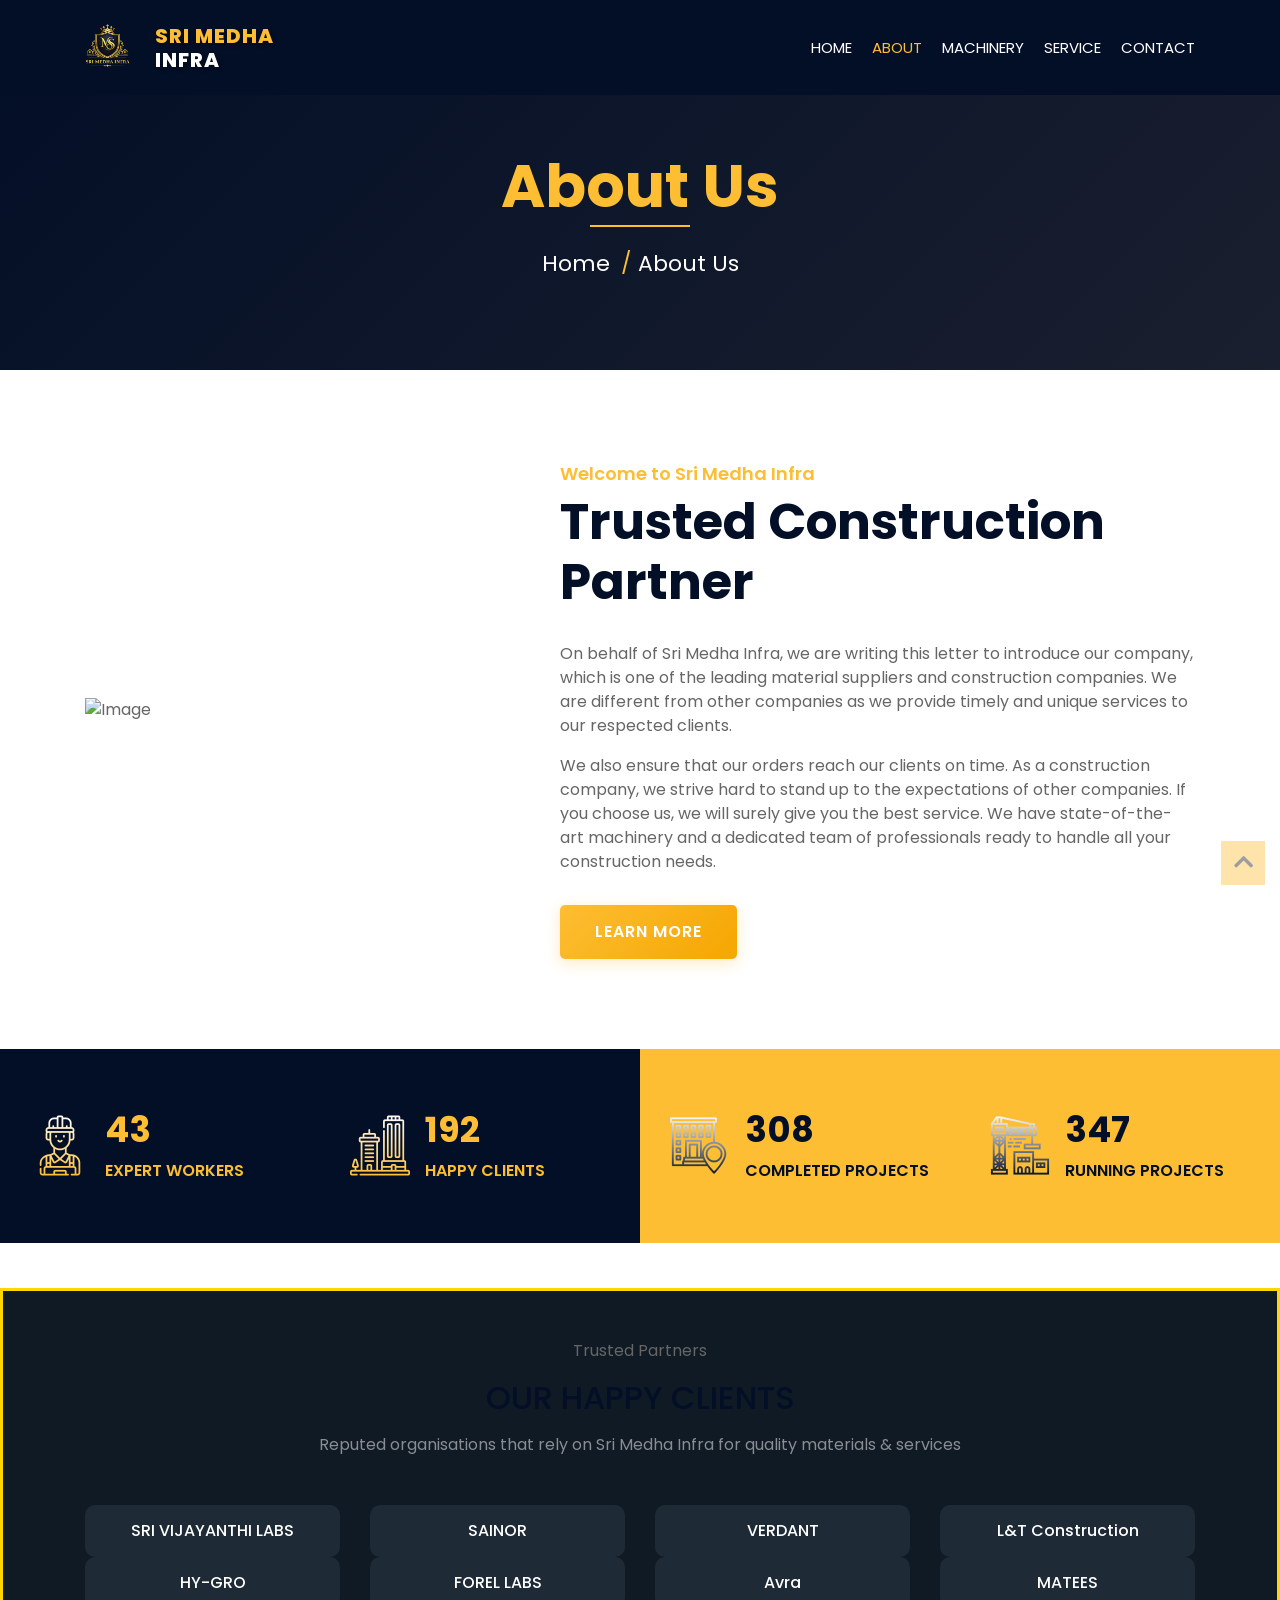
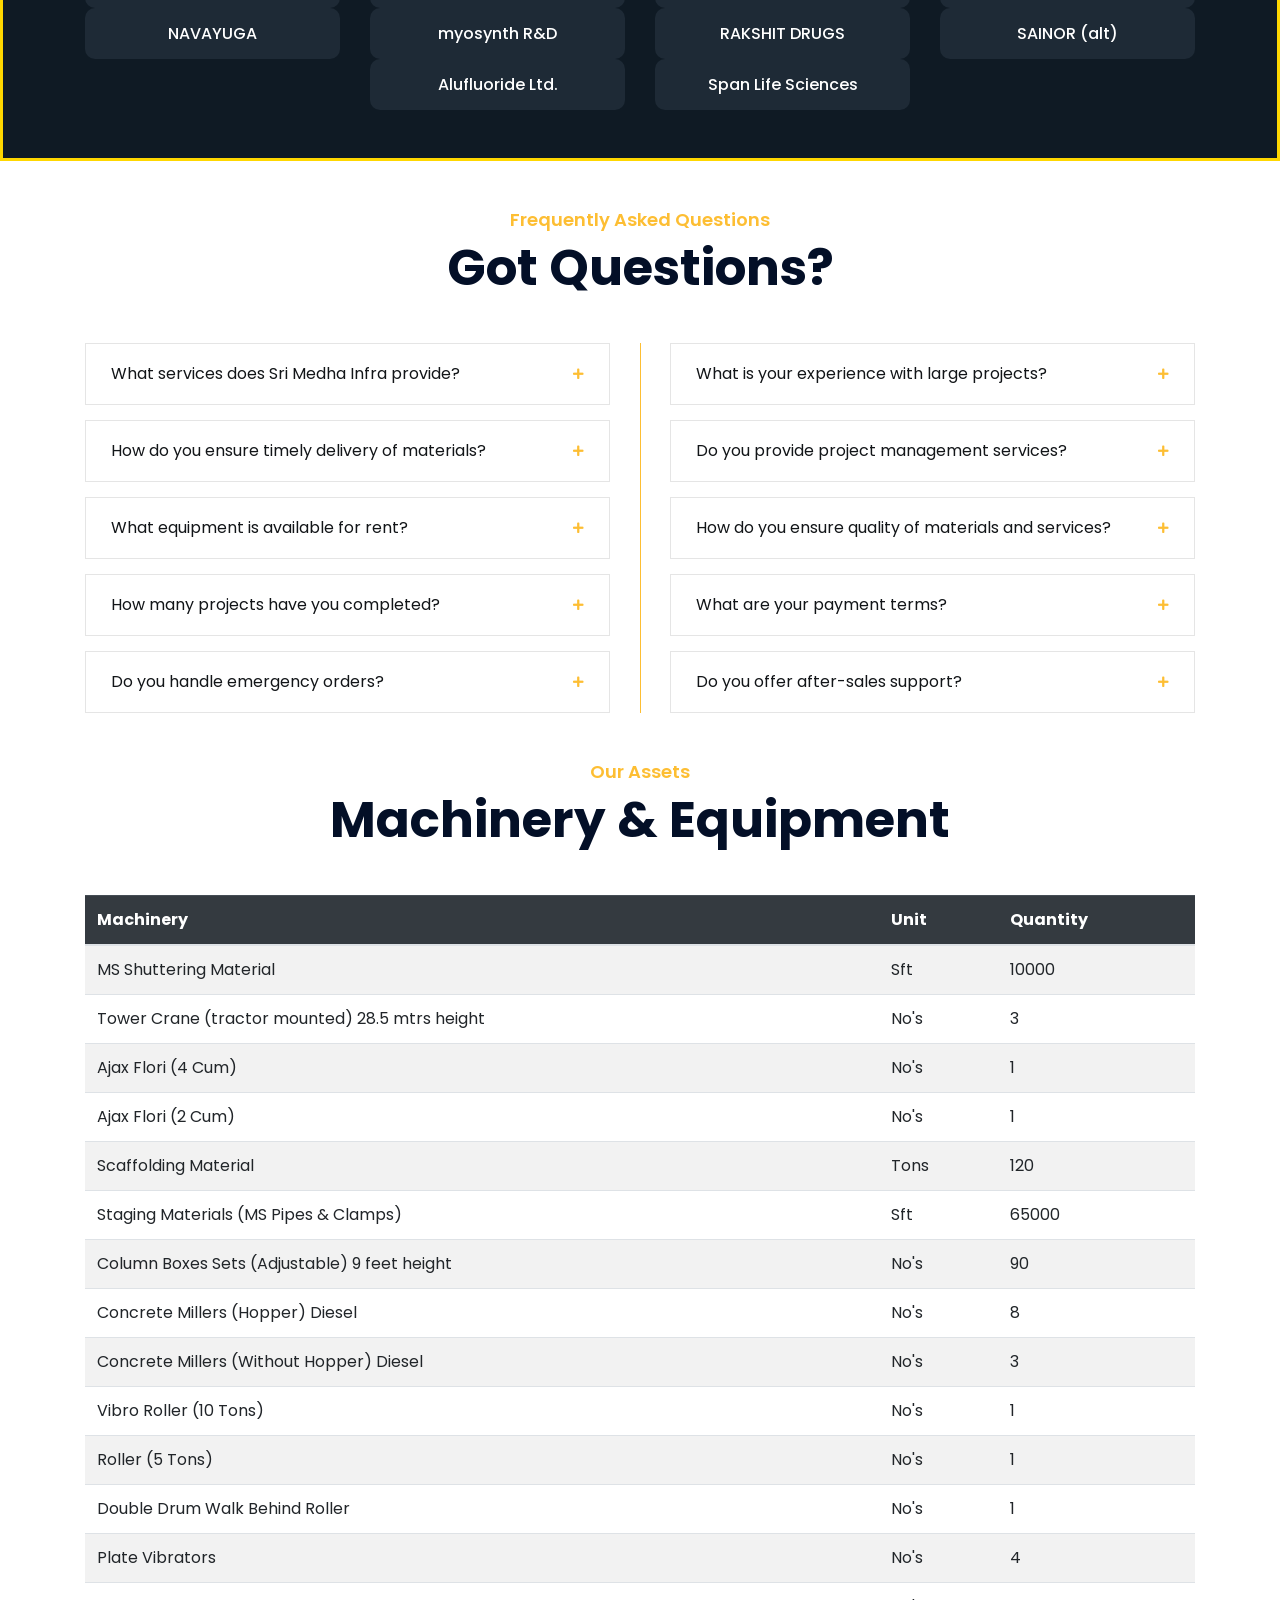
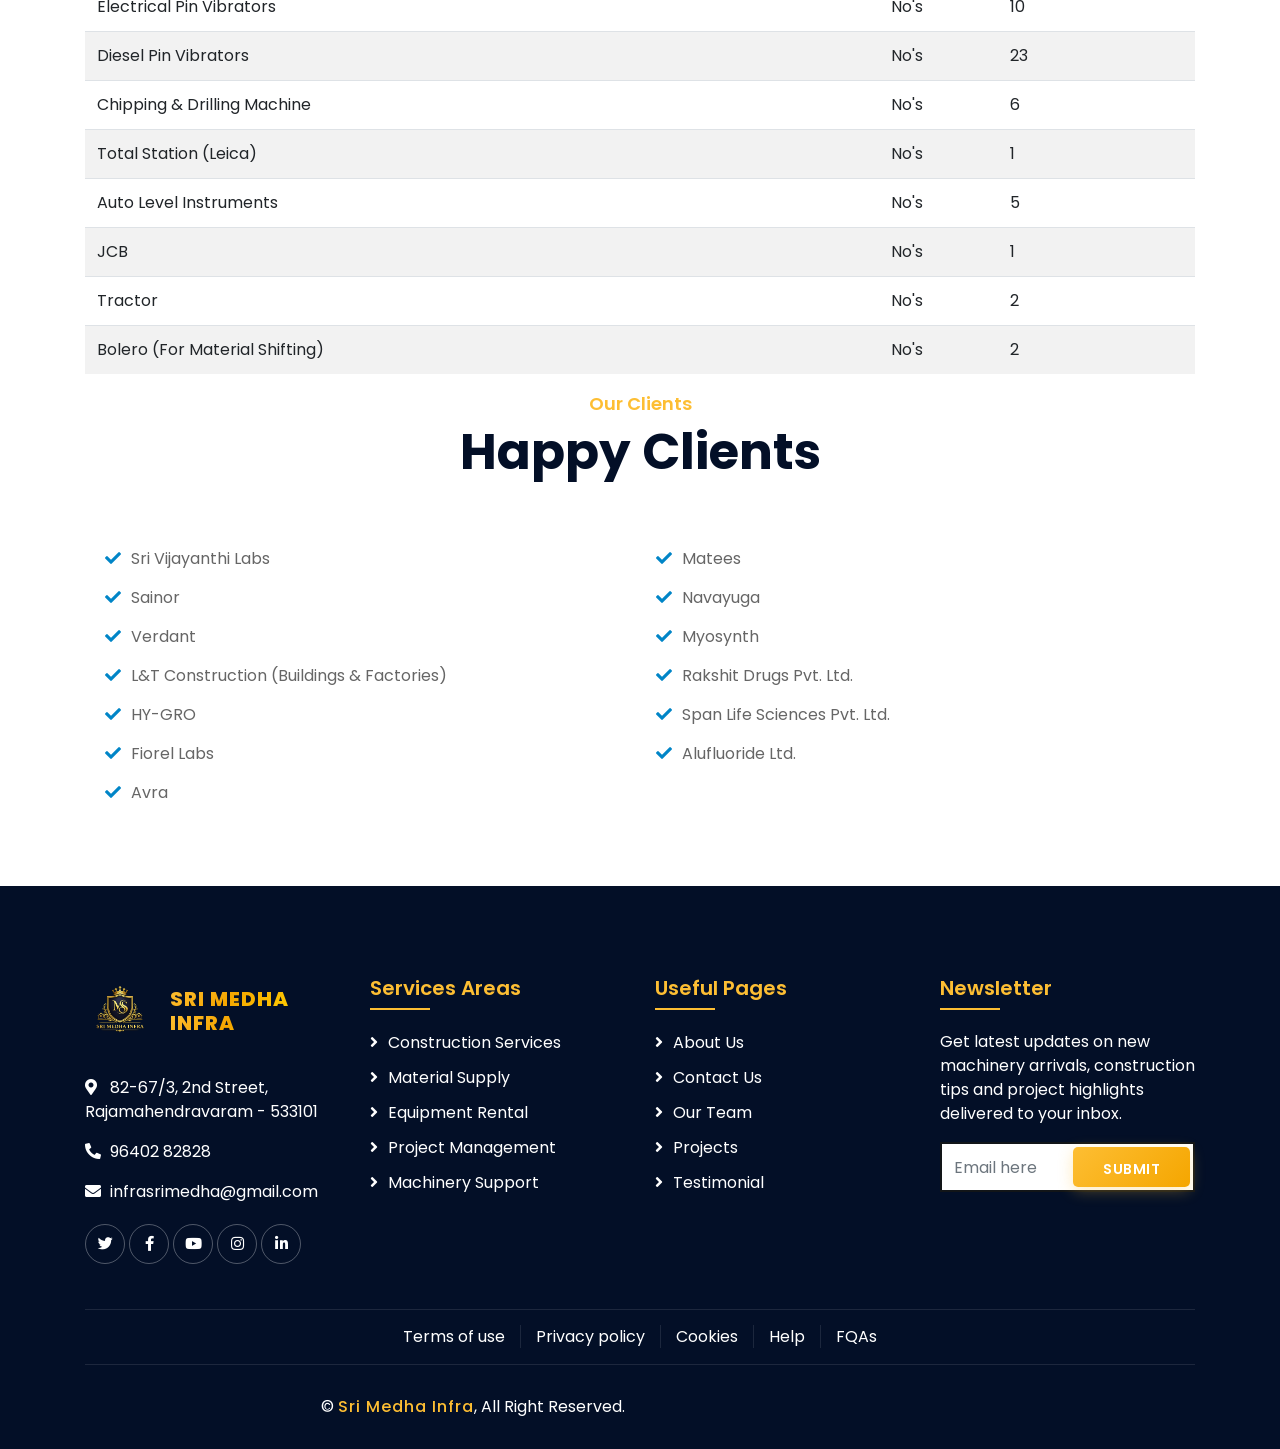
==== commit fa441e2d: "Add happy clients section with logos" ====
--- a/about.html
+++ b/about.html
@@ -156,6 +156,90 @@
                 </div>
             </div>
             <!-- Fact End -->
+              <!-- ========== HAPPY CLIENTS SECTION (prestigious logo wall) ========= -->
+        <section class="clients-section py-5" style="background:#0f1a24; border: 3px solid #ffd700;">
+            <div class="container">
+                <div class="text-center mb-5">
+                    <span class="section-tag d-block mb-3">Trusted Partners</span>
+                    <h2 class="section-title mt-2 mb-3">OUR HAPPY CLIENTS</h2>
+                    <p class="text-white-50">Reputed organisations that rely on Sri Medha Infra for quality materials & services</p>
+                </div>
+                <div class="row g-4 justify-content-center">
+                    <!-- client logos - displayed in neat grid (4 per row on large, 3 on medium) -->
+                    <div class="col-lg-3 col-md-4 col-6">
+                        <div class="client-card p-3 text-center" style="background:#1e2a36; border-radius:10px; height:100%; display:flex; align-items:center; justify-content:center;">
+                            <h6 class="text-white mb-0" style="font-weight:500;">SRI VIJAYANTHI LABS</h6>
+                        </div>
+                    </div>
+                    <div class="col-lg-3 col-md-4 col-6">
+                        <div class="client-card p-3 text-center" style="background:#1e2a36; border-radius:10px; height:100%; display:flex; align-items:center; justify-content:center;">
+                            <h6 class="text-white mb-0" style="font-weight:500;">SAINOR</h6>
+                        </div>
+                    </div>
+                    <div class="col-lg-3 col-md-4 col-6">
+                        <div class="client-card p-3 text-center" style="background:#1e2a36; border-radius:10px; height:100%; display:flex; align-items:center; justify-content:center;">
+                            <h6 class="text-white mb-0" style="font-weight:500;">VERDANT</h6>
+                        </div>
+                    </div>
+                    <div class="col-lg-3 col-md-4 col-6">
+                        <div class="client-card p-3 text-center" style="background:#1e2a36; border-radius:10px; height:100%; display:flex; align-items:center; justify-content:center;">
+                            <h6 class="text-white mb-0" style="font-weight:500;">L&T Construction</h6>
+                        </div>
+                    </div>
+                    <div class="col-lg-3 col-md-4 col-6">
+                        <div class="client-card p-3 text-center" style="background:#1e2a36; border-radius:10px; height:100%; display:flex; align-items:center; justify-content:center;">
+                            <h6 class="text-white mb-0" style="font-weight:500;">HY-GRO</h6>
+                        </div>
+                    </div>
+                    <div class="col-lg-3 col-md-4 col-6">
+                        <div class="client-card p-3 text-center" style="background:#1e2a36; border-radius:10px; height:100%; display:flex; align-items:center; justify-content:center;">
+                            <h6 class="text-white mb-0" style="font-weight:500;">FOREL LABS</h6>
+                        </div>
+                    </div>
+                    <div class="col-lg-3 col-md-4 col-6">
+                        <div class="client-card p-3 text-center" style="background:#1e2a36; border-radius:10px; height:100%; display:flex; align-items:center; justify-content:center;">
+                            <h6 class="text-white mb-0" style="font-weight:500;">Avra</h6>
+                        </div>
+                    </div>
+                    <div class="col-lg-3 col-md-4 col-6">
+                        <div class="client-card p-3 text-center" style="background:#1e2a36; border-radius:10px; height:100%; display:flex; align-items:center; justify-content:center;">
+                            <h6 class="text-white mb-0" style="font-weight:500;">MATEES</h6>
+                        </div>
+                    </div>
+                    <div class="col-lg-3 col-md-4 col-6">
+                        <div class="client-card p-3 text-center" style="background:#1e2a36; border-radius:10px; height:100%; display:flex; align-items:center; justify-content:center;">
+                            <h6 class="text-white mb-0" style="font-weight:500;">NAVAYUGA</h6>
+                        </div>
+                    </div>
+                    <div class="col-lg-3 col-md-4 col-6">
+                        <div class="client-card p-3 text-center" style="background:#1e2a36; border-radius:10px; height:100%; display:flex; align-items:center; justify-content:center;">
+                            <h6 class="text-white mb-0" style="font-weight:500;">myosynth R&D</h6>
+                        </div>
+                    </div>
+                    <div class="col-lg-3 col-md-4 col-6">
+                        <div class="client-card p-3 text-center" style="background:#1e2a36; border-radius:10px; height:100%; display:flex; align-items:center; justify-content:center;">
+                            <h6 class="text-white mb-0" style="font-weight:500;">RAKSHIT DRUGS</h6>
+                        </div>
+                    </div>
+                    <div class="col-lg-3 col-md-4 col-6">
+                        <div class="client-card p-3 text-center" style="background:#1e2a36; border-radius:10px; height:100%; display:flex; align-items:center; justify-content:center;">
+                            <h6 class="text-white mb-0" style="font-weight:500;">SAINOR (alt)</h6>
+                        </div>
+                    </div>
+                    <div class="col-lg-3 col-md-4 col-6">
+                        <div class="client-card p-3 text-center" style="background:#1e2a36; border-radius:10px; height:100%; display:flex; align-items:center; justify-content:center;">
+                            <h6 class="text-white mb-0" style="font-weight:500;">Alufluoride Ltd.</h6>
+                        </div>
+                    </div>
+                    <div class="col-lg-3 col-md-4 col-6">
+                        <div class="client-card p-3 text-center" style="background:#1e2a36; border-radius:10px; height:100%; display:flex; align-items:center; justify-content:center;">
+                            <h6 class="text-white mb-0" style="font-weight:500;">Span Life Sciences</h6>
+                        </div>
+                    </div>
+                </div>
+            </div>
+        </section>
+        <!-- ========== END HAPPY CLIENTS SECTION ========= -->
             
             
             <!-- FAQs Start -->
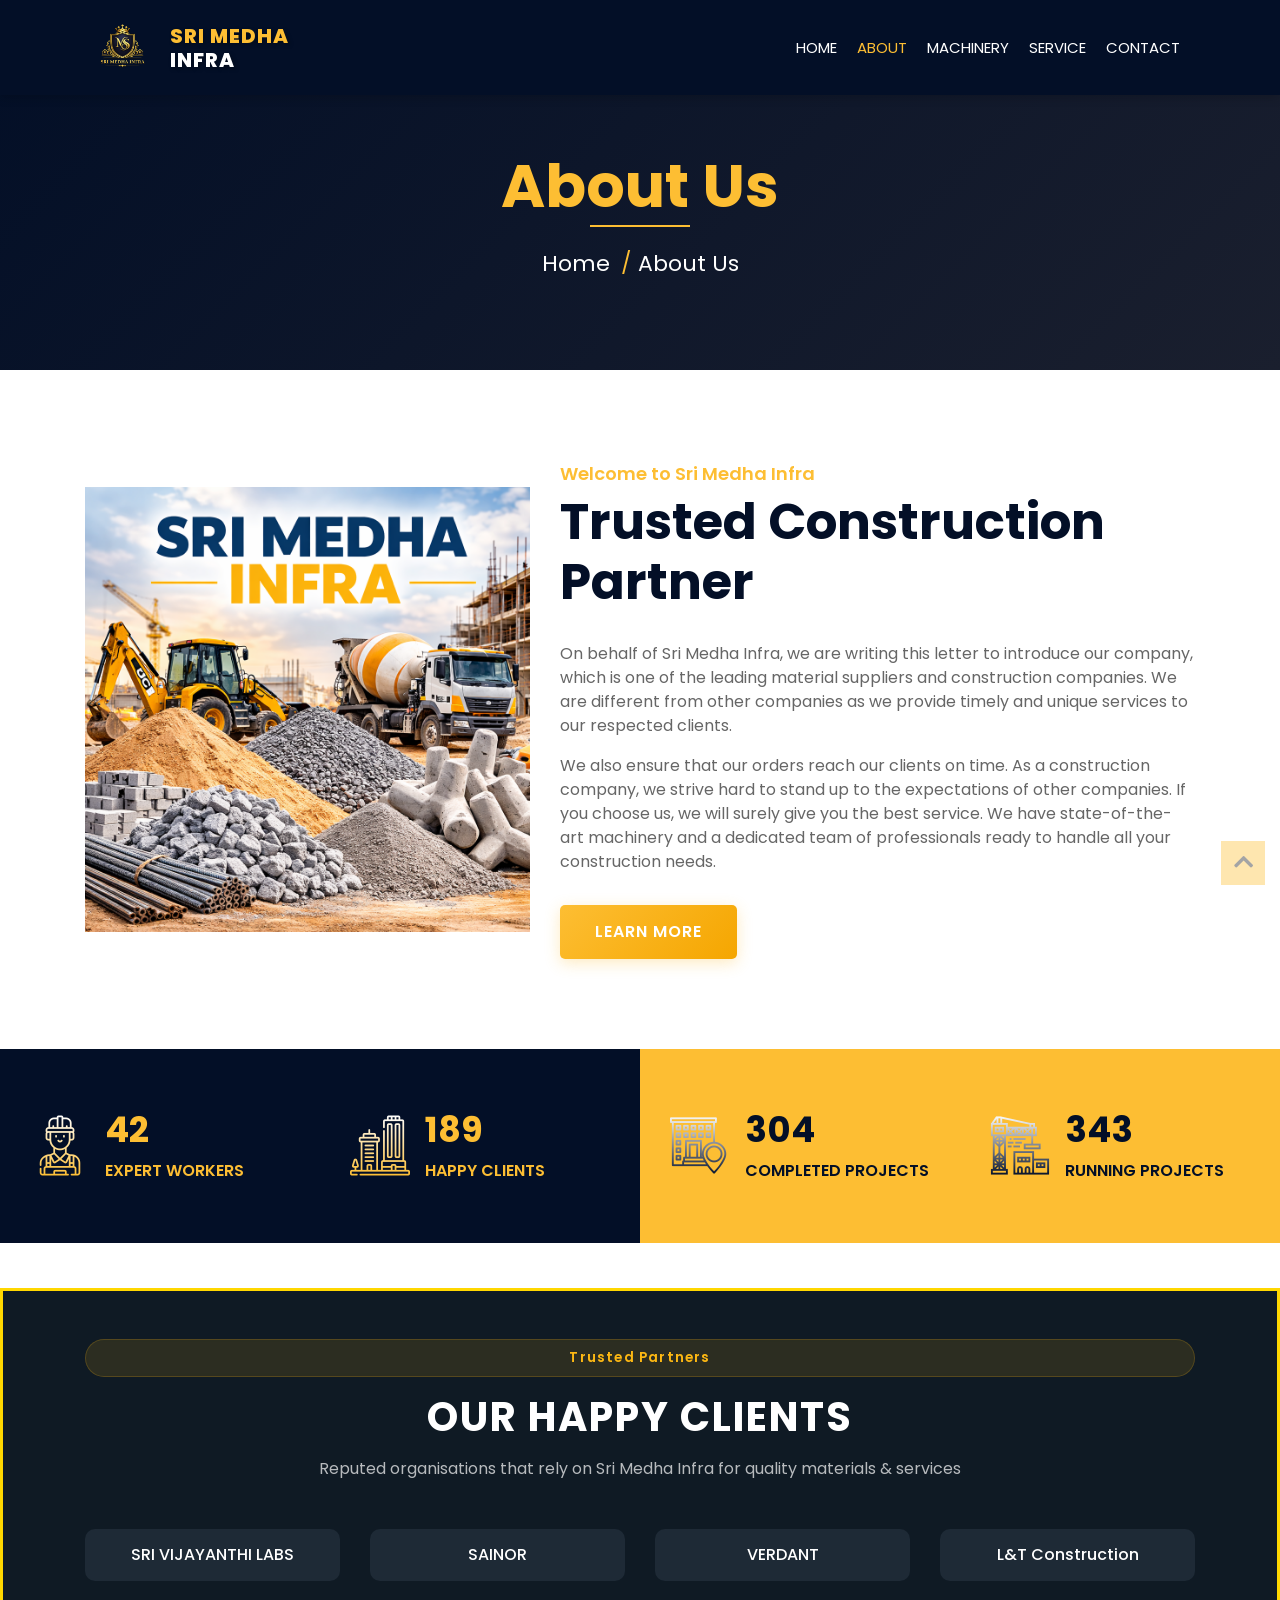
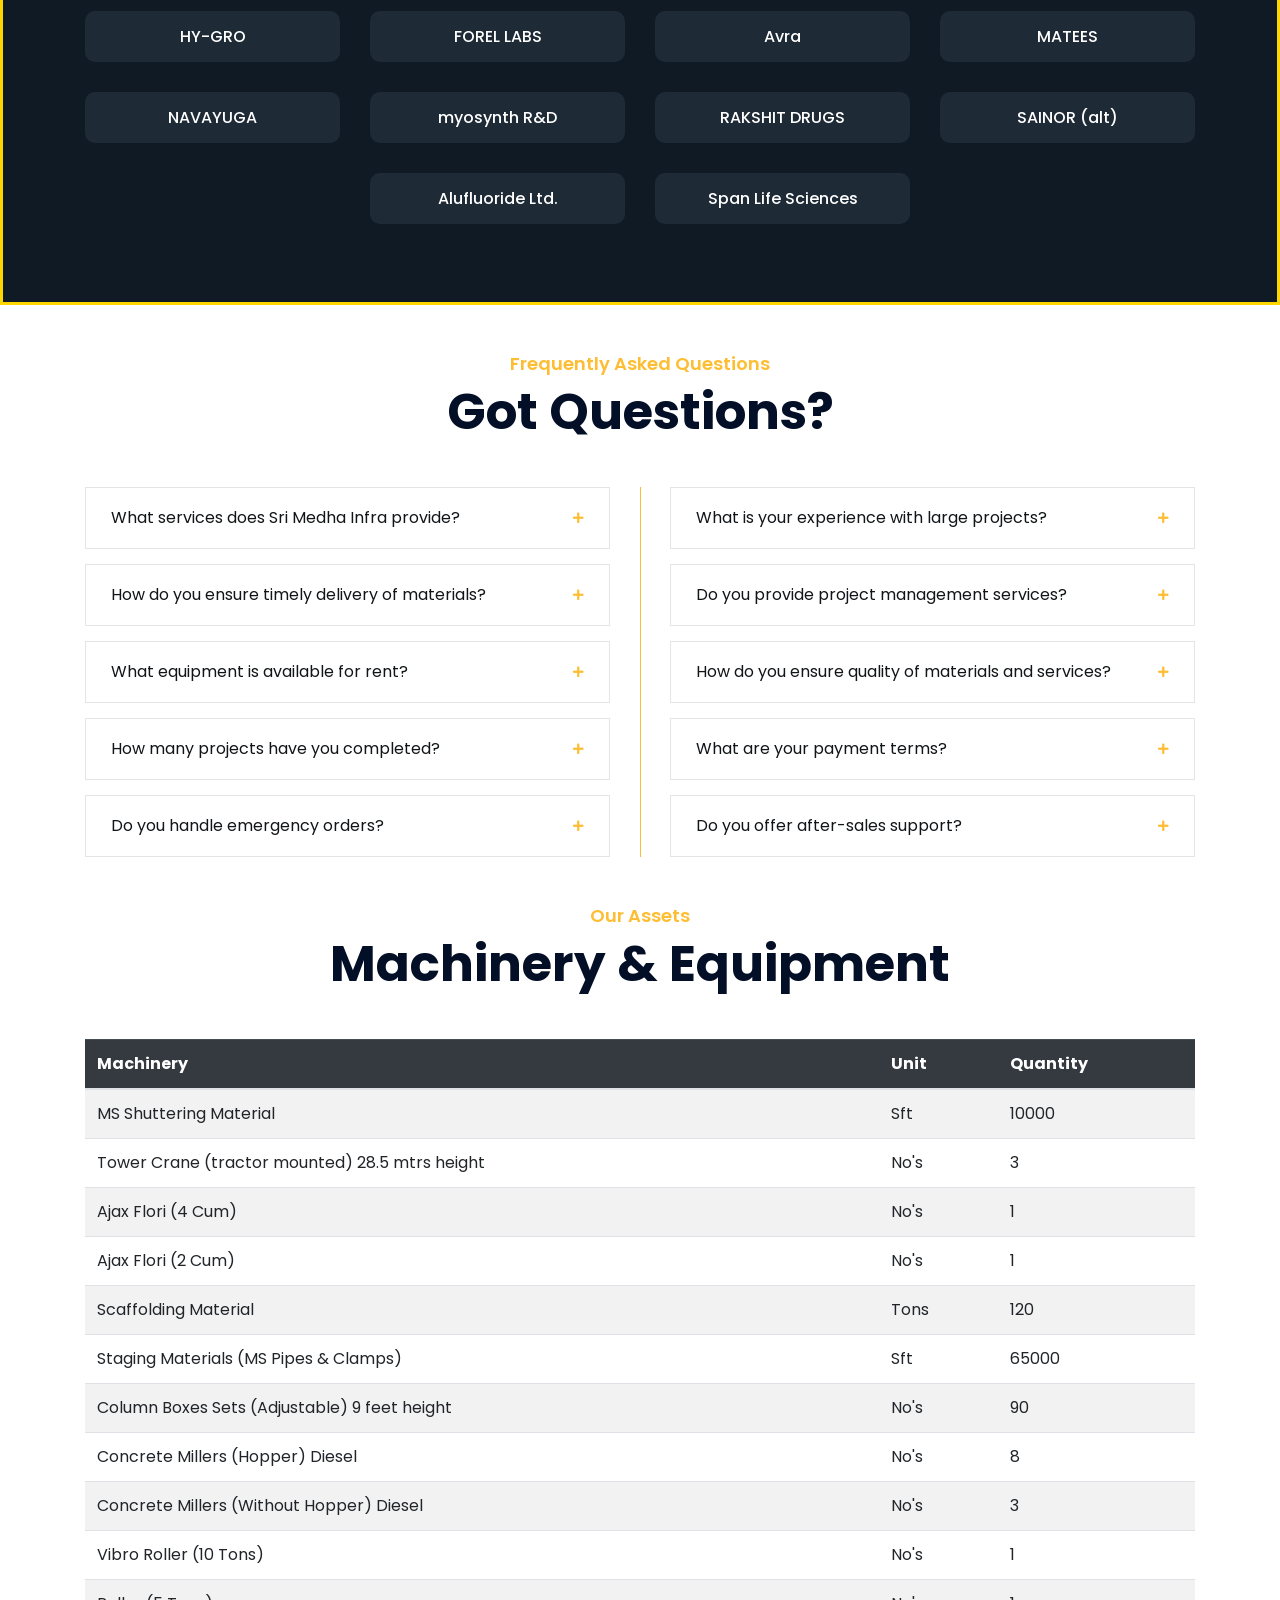
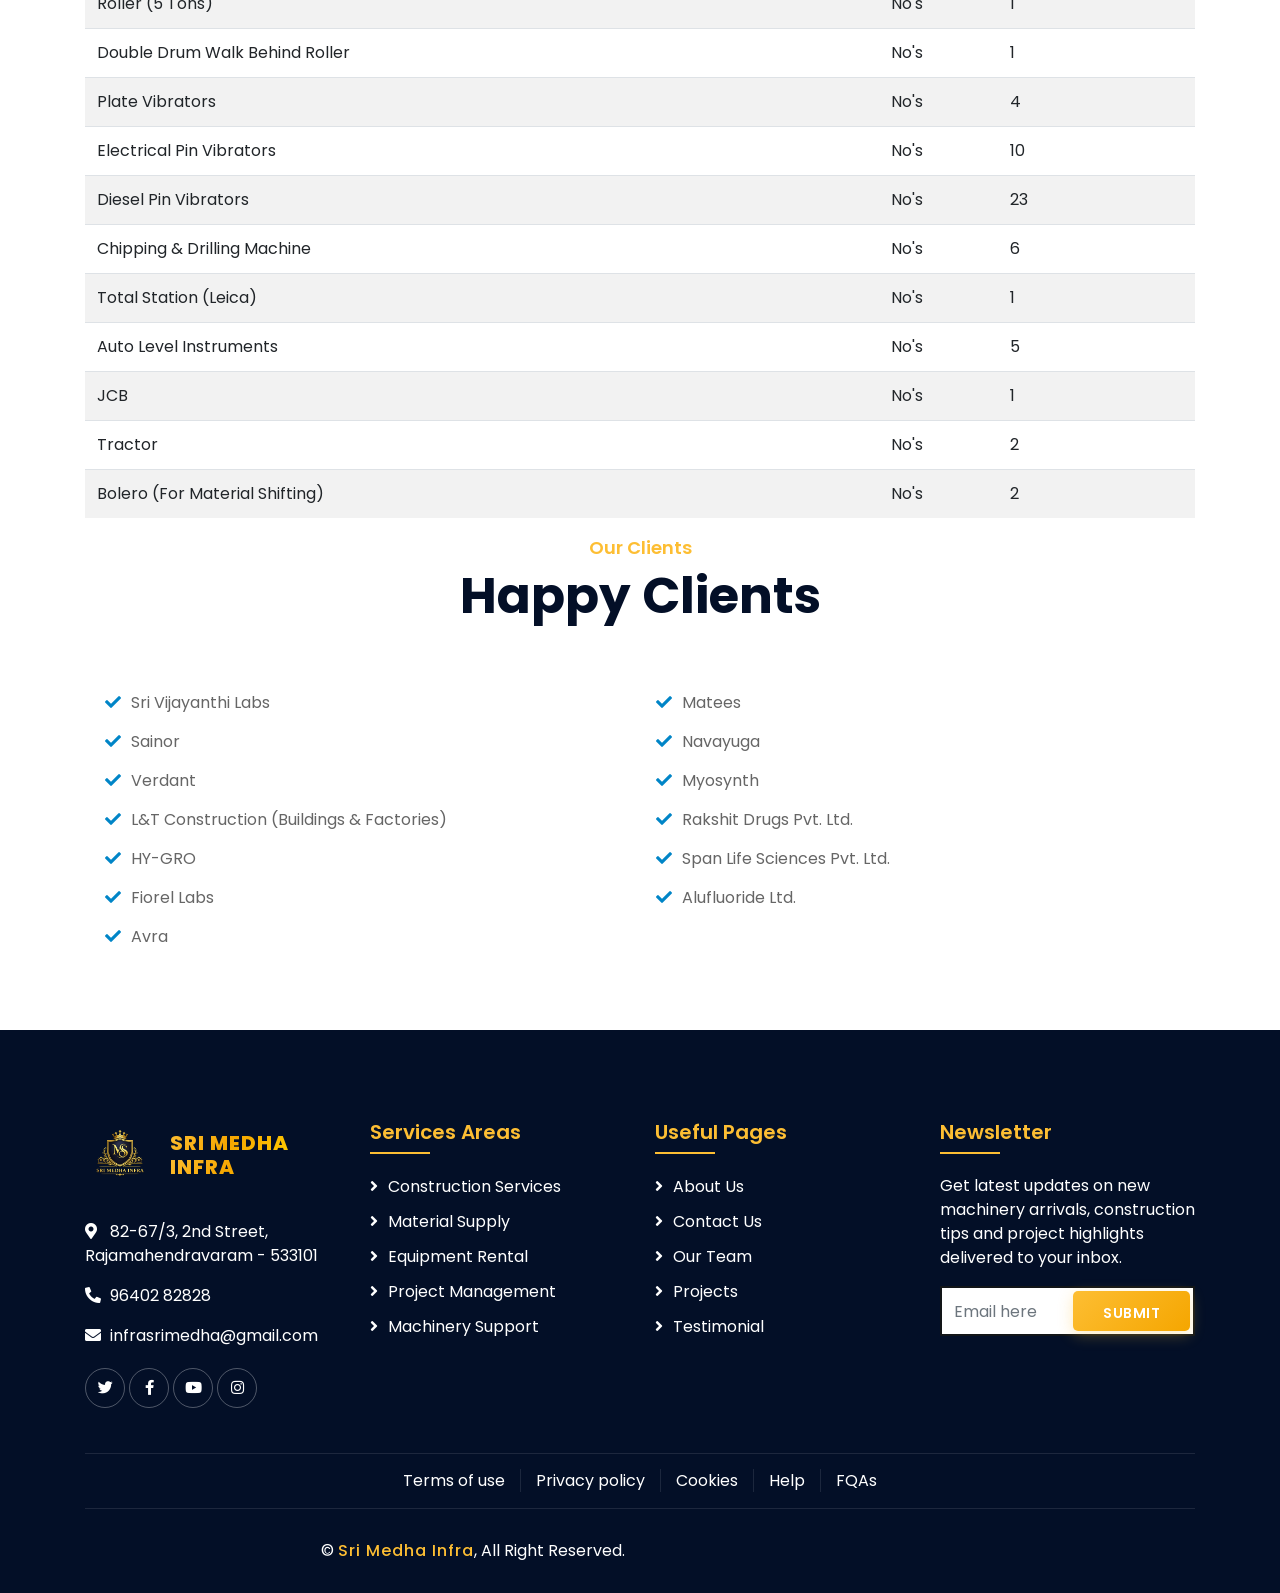
==== commit ee35f46f: "Replace placeholder social links with real URLs Updated footer social links with actual URLs." ====
--- a/about.html
+++ b/about.html
@@ -480,12 +480,12 @@
                                 <p><i class="fa fa-map-marker-alt"></i>82-67/3, 2nd Street, Rajamahendravaram - 533101</p>
                                 <p><i class="fa fa-phone-alt"></i>96402 82828</p>
                                 <p><i class="fa fa-envelope"></i>infrasrimedha@gmail.com</p>
-                                <div class="footer-social">
-                                    <a href=""><i class="fab fa-twitter"></i></a>
-                                    <a href=""><i class="fab fa-facebook-f"></i></a>
-                                    <a href=""><i class="fab fa-youtube"></i></a>
-                                    <a href=""><i class="fab fa-instagram"></i></a>
-                                    <a href=""><i class="fab fa-linkedin-in"></i></a>
+                               <div class="footer-social">
+                                    <a href="https://twitter.com/srimedhainfra" target="_blank"><i class="fab fa-twitter"></i></a>
+                                    <a href="https://www.facebook.com/srimedhainfra" target="_blank"><i class="fab fa-facebook-f"></i></a>
+                                    <a href="https://www.youtube.com/channel/UCG7Wx1hTtA7j0R9L7X3hMw" target="_blank"><i class="fab fa-youtube"></i></a>
+                                    <a href="https://www.instagram.com/srimedhainfra/" target="_blank"><i class="fab fa-instagram"></i></a>
+                                    
                                 </div>
                             </div>
                         </div>
--- a/css/style.css
+++ b/css/style.css
@@ -7,6 +7,7 @@
     font-family: 'Poppins', sans-serif;
     font-weight: 400;
     padding-top: 60px;
+    overflow-x: hidden;
 }
 
 h1,
@@ -180,23 +181,24 @@
     top: 0 !important;
     left: 0 !important;
     right: 0 !important;
+    width: 100% !important;
     z-index: 1000 !important;
-    width: 100% !important;
     background: #030f27 !important;
-    transition: .3s;
+    transition: none !important; /* No effect while scrolling */
+    box-shadow: 0 2px 10px rgba(0, 0, 0, 0.2);
 }
 
 .nav-bar .container-fluid {
-    padding: 0;
-}
-
+    padding: 0 15px;
+    width: 100%;
+}
+
+/* Remove any sticky behavior */
 .nav-bar.nav-sticky {
     position: fixed !important;
     top: 0 !important;
     width: 100% !important;
-    max-width: 1366px;
-    box-shadow: 0 2px 5px rgba(0, 0, 0, .3);
-    z-index: 999;
+    box-shadow: 0 2px 10px rgba(0, 0, 0, 0.2);
 }
 
 .nav-bar .navbar {
@@ -205,6 +207,8 @@
     display: flex !important;
     align-items: center;
     justify-content: space-between;
+    padding: 10px 0;
+    width: 100%;
 }
 
 .navbar-brand-section {
@@ -319,7 +323,7 @@
     }
     
     .nav-bar.nav-sticky {
-        padding: 0;
+        padding: 0 75px;
     }
     
     .nav-bar .navbar {
@@ -356,6 +360,10 @@
 }
 
 @media (max-width: 991.98px) {
+    .nav-bar {
+        padding: 0 !important;
+    }
+    
     .nav-bar .navbar {
         padding: 10px 15px;
         flex-wrap: wrap;
@@ -376,18 +384,69 @@
         order: 3;
         flex-basis: 100%;
         margin-top: 10px;
+        background: #030f27;
+        padding: 15px;
+        border-radius: 5px;
     }
     
     .nav-bar a.nav-link {
-        padding: 5px;
+        padding: 12px 5px;
+        font-size: 16px;
+        border-bottom: 1px solid rgba(255,255,255,0.1);
+    }
+    
+    .nav-bar .navbar-nav .nav-item:last-child .nav-link {
+        border-bottom: none;
     }
     
     .nav-bar .dropdown-menu {
         box-shadow: none;
+        background: #1a2436;
+        margin-top: 5px;
+    }
+    
+    .nav-bar .dropdown-menu .dropdown-item {
+        color: #ffffff;
+        padding: 10px 15px;
+        border-bottom: 1px solid rgba(255,255,255,0.05);
+    }
+    
+    .nav-bar .dropdown-menu .dropdown-item:hover {
+        background: #fdbe33;
+        color: #030f27;
     }
     
     .nav-bar .btn {
         display: none;
+    }
+    
+    .navbar-logo {
+        height: 50px;
+        max-width: 50px;
+    }
+    
+    .nav-bar .navbar-brand {
+        font-size: 16px;
+    }
+}
+
+/* Extra small devices */
+@media (max-width: 575.98px) {
+    .navbar-brand-section {
+        gap: 8px;
+    }
+    
+    .navbar-logo {
+        height: 40px;
+        max-width: 40px;
+    }
+    
+    .nav-bar .navbar-brand {
+        font-size: 14px;
+    }
+    
+    .nav-bar .navbar-toggler {
+        padding: 0.2rem 0.5rem;
     }
 }
 
@@ -398,7 +457,7 @@
 .carousel {
     position: relative;
     width: 100%;
-    height: calc(100vh - 170px);
+    height: calc(100vh - 60px);
     min-height: 400px;
     margin: 0 auto;
     text-align: center;
@@ -437,8 +496,9 @@
     align-items: center;
     justify-content: center;
     flex-direction: column;
-    height: calc(100vh - 170px);
+    height: calc(100vh - 60px);
     min-height: 400px;
+    padding: 0 20px;
 }
 
 .carousel .carousel-caption p {
@@ -476,7 +536,22 @@
     transform: translateY(-3px);
 }
 
+@media (max-width: 991.98px) {
+    .carousel {
+        height: 500px;
+    }
+    .carousel .carousel-caption {
+        height: 500px;
+    }
+}
+
 @media (max-width: 767.98px) {
+    .carousel {
+        height: 450px;
+    }
+    .carousel .carousel-caption {
+        height: 450px;
+    }
     .carousel .carousel-caption h1 {
         font-size: 40px;
         font-weight: 700;
@@ -495,6 +570,12 @@
 }
 
 @media (max-width: 575.98px) {
+    .carousel {
+        height: 400px;
+    }
+    .carousel .carousel-caption {
+        height: 400px;
+    }
     .carousel .carousel-caption h1 {
         font-size: 30px;
         font-weight: 500;
@@ -602,6 +683,15 @@
     }
 }
 
+@media (max-width: 575.98px) {
+    .page-header h2 {
+        font-size: 28px;
+    }
+    .page-header a {
+        font-size: 16px;
+    }
+}
+
 
 /*******************************/
 /******* Section Header ********/
@@ -629,6 +719,15 @@
 @media (max-width: 767.98px) {
     .section-header h2 {
         font-size: 30px;
+    }
+}
+
+@media (max-width: 575.98px) {
+    .section-header h2 {
+        font-size: 24px;
+    }
+    .section-header p {
+        font-size: 16px;
     }
 }
 
@@ -727,6 +826,19 @@
     color: #030f27;
 }
 
+@media (max-width: 768px) {
+    .feature .feature-item {
+        min-height: auto;
+        padding: 25px;
+    }
+    .feature .feature-text h3 {
+        font-size: 22px;
+    }
+    .feature .feature-text p {
+        font-size: 16px;
+    }
+}
+
 
 /*******************************/
 /********** About CSS **********/
@@ -775,19 +887,17 @@
     color: #ffffff;
     box-shadow: 0 8px 25px rgba(253, 190, 51, 0.5);
     transform: translateY(-3px);
-}
     transition: .3s;
-}
-
-.about .about-text a.btn:hover {
-    color: #fdbe33;
-    background: #030f27;
 }
 
 @media (max-width: 767.98px) {
     .about .about-img {
         margin-bottom: 30px;
         height: auto;
+    }
+    .about .about-text a.btn {
+        padding: 12px 25px;
+        font-size: 14px;
     }
 }
 
@@ -858,6 +968,26 @@
 
 .fact .fact-left h2 {
     color: #fdbe33;
+}
+
+@media (max-width: 768px) {
+    .fact .fact-left, .fact .fact-right {
+        padding: 30px 15px;
+    }
+    .fact .fact-text h2 {
+        font-size: 28px;
+    }
+    .fact .fact-text p {
+        font-size: 14px;
+    }
+    .fact .fact-icon {
+        margin: 7px 10px 0 10px;
+        width: 45px;
+    }
+    .fact .fact-icon [class^="flaticon-"]::before {
+        font-size: 45px;
+        line-height: 45px;
+    }
 }
 
 
@@ -961,6 +1091,15 @@
     color: #ffffff;
 }
 
+@media (max-width: 768px) {
+    .service .service-img {
+        height: 220px;
+    }
+    .service .service-text h3 {
+        font-size: 18px;
+    }
+}
+
 
 /*******************************/
 /********** Video CSS **********/
@@ -971,7 +1110,7 @@
     height: 100%;
     min-height: 500px;
     background: linear-gradient(rgba(3, 15, 39, .9), rgba(3, 15, 39, .9)), url(../img/carousel-1.jpg);
-    background-attachment: fixed;
+    background-attachment: scroll;
     background-position: center;
     background-repeat: no-repeat;
     background-size: cover;
@@ -1061,6 +1200,7 @@
     position: relative;
     max-width: 800px;
     margin: 60px auto 0 auto;
+    padding: 0 15px;
 }
 
 #videoModal .modal-body {
@@ -1297,7 +1437,7 @@
     padding: 90px 0;
     text-align: center;
     background: linear-gradient(rgba(3, 15, 39, .9), rgba(3, 15, 39, .9)), url(../img/carousel-1.jpg);
-    background-attachment: fixed;
+    background-attachment: scroll;
     background-position: center;
     background-repeat: no-repeat;
     background-size: cover;
@@ -1305,6 +1445,7 @@
 
 .testimonial .container {
     max-width: 760px;
+    padding: 0 15px;
 }
 
 .about-page .testimonial {
@@ -1356,6 +1497,7 @@
     top: 0;
     left: calc(50% - 30px);
     background: url(../img/quote.png) top center no-repeat;
+    background-size: contain;
 }
 
 .testimonial .testimonial-slider h3 {
@@ -1377,6 +1519,15 @@
     font-size: 16px;
     font-weight: 300;
     margin: 0;
+}
+
+@media (max-width: 768px) {
+    .testimonial {
+        padding: 60px 0;
+    }
+    .testimonial .testimonial-slider p {
+        font-size: 14px;
+    }
 }
 
 
@@ -1505,6 +1656,15 @@
     color: #999999;
 }
 
+@media (max-width: 768px) {
+    .blog .blog-title h3 {
+        font-size: 16px;
+    }
+    .blog .blog-text p {
+        font-size: 14px;
+    }
+}
+
 
 /*******************************/
 /******* Single Post CSS *******/
@@ -1763,6 +1923,25 @@
 .single .comment-form .btn:hover {
     color: #fdbe33;
     background: #030f27;
+}
+
+@media (max-width: 768px) {
+    .single .single-bio {
+        flex-direction: column;
+        text-align: center;
+    }
+    .single .single-bio-text {
+        padding-left: 0;
+        padding-top: 15px;
+    }
+    .single .comment-body {
+        flex-direction: column;
+    }
+    .single .comment-text {
+        padding-left: 0;
+        width: 100%;
+        margin-top: 10px;
+    }
 }
 
 
@@ -2079,6 +2258,16 @@
     background: #fdbe33;
 }
 
+@media (max-width: 768px) {
+    .portfolio #portfolio-flters li {
+        padding: 6px 12px;
+        font-size: 12px;
+    }
+    .portfolio .portfolio-text h3 {
+        font-size: 18px;
+    }
+}
+
 
 /*******************************/
 /********* Contact CSS *********/
@@ -2207,6 +2396,25 @@
     margin: 0;
     padding: 0;
     list-style-type: none;
+}
+
+@media (max-width: 768px) {
+    .contact .contact-item {
+        padding: 20px;
+    }
+    .contact .contact-item [class^="flaticon-"]::before {
+        font-size: 30px;
+    }
+    .contact .contact-text h2 {
+        font-size: 18px;
+    }
+    .contact .contact-text p {
+        font-size: 14px;
+    }
+    .contact .contact-form .btn {
+        padding: 14px 25px;
+        font-size: 14px;
+    }
 }
 
 
@@ -2427,11 +2635,45 @@
     color: #ffffff;
 }
 
+@media (max-width: 991.98px) {
+    .footer {
+        padding-top: 60px;
+    }
+    .footer-logo-section {
+        justify-content: center;
+    }
+}
+
 @media (max-width: 768px) {
     .footer .copyright p,
     .footer .copyright .col-md-6:last-child p {
         margin: 5px 0;
         text-align: center;
+    }
+    .footer .footer-menu .f-menu a {
+        font-size: 14px;
+        margin-right: 10px;
+        padding-right: 10px;
+    }
+    .footer-logo-text span {
+        font-size: 18px;
+    }
+    .footer-logo {
+        height: 60px;
+        max-width: 60px;
+    }
+}
+
+@media (max-width: 575.98px) {
+    .footer .footer-menu .f-menu a {
+        display: block;
+        margin: 5px 0;
+        padding: 5px 0;
+        border-right: none;
+        border-bottom: 1px solid rgba(255,255,255,0.1);
+    }
+    .footer .footer-menu .f-menu a:last-child {
+        border-bottom: none;
     }
 }
 
@@ -2559,3 +2801,564 @@
     color: #666666;
     line-height: 1.8;
 }
+body, html {
+    overflow-x: hidden;
+}
+
+
+
+        /* ----- global refinements ----- */
+        .bg-dark {
+            background-color: #0f1a24 !important; /* deeper, richer dark */
+        }
+        .text-warning {
+            color: #fdb813 !important; /* warm golden */
+        }
+        .section-tag {
+            display: inline-block;
+            background: rgba(253, 184, 19, 0.12);
+            color: #fdb813;
+            font-weight: 600;
+            padding: 0.5rem 1.5rem;
+            border-radius: 40px;
+            letter-spacing: 1.2px;
+            font-size: 0.85rem;
+            margin-bottom: 1rem;
+            border: 1px solid rgba(253,184,19,0.2);
+            backdrop-filter: blur(2px);
+        }
+        .section-title {
+            font-size: 2.5rem;
+            font-weight: 700;
+            color: #fff;
+            margin-bottom: 0.5rem;
+            text-transform: uppercase;
+            letter-spacing: 2px;
+        }
+        .text-white-50 {
+            color: rgba(255,255,255,0.7) !important;
+        }
+
+        /* ----- materials grid – clean, elegant cards + row spacing fixed ----- */
+        .material-card {
+            background: #1e2b37;      /* soft dark card */
+            border-radius: 20px;
+            overflow: hidden;
+            box-shadow: 0 18px 30px -8px rgba(0,0,0,0.6);
+            transition: all 0.3s ease;
+            height: 100%;              /* crucial for equal height */
+            border: 1px solid rgba(255,255,255,0.03);
+            display: flex;
+            flex-direction: column;
+        }
+        .material-card:hover {
+            transform: translateY(-8px);
+            box-shadow: 0 25px 40px -5px #00000099;
+            border-color: rgba(253,184,19,0.3);
+        }
+        .material-img-wrapper {
+            width: 100%;
+            height: 200px;             /* fixed height for consistency */
+            overflow: hidden;
+            border-bottom: 2px solid #fdb813;
+            flex-shrink: 0;             /* prevent image wrapper from shrinking */
+        }
+        .material-img-wrapper img {
+            width: 100%;
+            height: 100%;
+            object-fit: cover;          /* ensures image covers area without distortion */
+            transition: transform 0.6s;
+        }
+        .material-card:hover img {
+            transform: scale(1.05);
+        }
+        .material-content {
+            padding: 1.5rem 1.2rem 1.8rem;
+            background: #1e2b37;
+            flex: 1;                     /* takes remaining space */
+            display: flex;
+            flex-direction: column;
+        }
+        .material-badge {
+            background: #fdb813;
+            color: #0f1a24;
+            font-weight: 700;
+            font-size: 0.7rem;
+            padding: 0.3rem 1rem;
+            border-radius: 30px;
+            letter-spacing: 0.8px;
+            display: inline-block;
+            margin-bottom: 0.8rem;
+            text-transform: uppercase;
+            align-self: flex-start;
+        }
+        .material-content h3 {
+            font-size: 1.4rem;
+            font-weight: 600;
+            margin-bottom: 0.35rem;
+            color: #fff;
+            line-height: 1.3;
+        }
+        .material-content p {
+            font-size: 0.9rem;
+            margin-bottom: 0.75rem;
+            color: #b0c0cd;
+        }
+        .material-specs {
+            display: flex;
+            flex-wrap: wrap;
+            gap: 0.5rem;
+            margin-top: auto;   /* push to bottom (ensures bottom alignment) */
+        }
+        .spec-tag {
+            background: rgba(255,255,255,0.06);
+            color: #ddd;
+            padding: 0.25rem 1rem;
+            border-radius: 30px;
+            font-size: 0.75rem;
+            font-weight: 500;
+            border: 1px solid rgba(253,184,19,0.2);
+        }
+        .category-heading {
+            font-size: 1.9rem;
+            font-weight: 600;
+            color: #fdb813;
+            margin-bottom: 2rem;
+            border-left: 6px solid #fdb813;
+            padding-left: 1.2rem;
+            letter-spacing: 1px;
+        }
+        .category-heading i {
+            margin-right: 10px;
+            color: #fdb813;
+        }
+
+        /* Bootstrap 4 row spacing - using gutter classes */
+        .row.g-4 {
+            margin-right: -15px;
+            margin-left: -15px;
+        }
+        .row.g-4 > [class*="col-"] {
+            padding-right: 15px;
+            padding-left: 15px;
+            margin-bottom: 30px;        /* vertical spacing between cards */
+        }
+
+        /* ----- founder/ceo section – rectangular curved edges ----- */
+        .ceo-section {
+            background: #11212e; 
+            padding: 5rem 0;
+            color: #fff;
+            border-top: 1px solid rgba(253,184,19,0.25);
+            border-bottom: 1px solid rgba(253,184,19,0.25);
+        }
+        .ceo-card {
+            background: #1f2f3c;
+            border-radius: 30px;         /* rectangular but nicely curved (not full round) */
+            padding: 2.5rem 2.5rem;
+            box-shadow: 0 30px 45px -10px #00000080;
+            border: 1px solid rgba(253,184,19,0.2);
+            transition: 0.3s;
+            backdrop-filter: blur(2px);
+        }
+        .ceo-card:hover {
+            border-color: #fdb813;
+            box-shadow: 0 35px 50px -8px #fdb81320;
+        }
+        .ceo-img-wrapper {
+            width: 280px;                /* slightly larger */
+            height: 320px;                /* rectangular shape */
+            border-radius: 30px;          /* curved edges – rectangular with smooth curves */
+            overflow: hidden;
+            border: 4px solid #fdb813;
+            box-shadow: 0 15px 35px rgba(0,0,0,0.6);
+            margin: 0 auto;
+        }
+        .ceo-img {
+            width: 100%;
+            height: 100%;
+            object-fit: cover;
+        }
+        .ceo-name {
+            font-size: 2.2rem;
+            font-weight: 700;
+            color: #fff;
+            margin-bottom: 0.1rem;
+            letter-spacing: 1px;
+        }
+        .ceo-title {
+            font-size: 1.1rem;
+            color: #fdb813;
+            font-weight: 600;
+            text-transform: uppercase;
+            letter-spacing: 2.5px;
+            margin-bottom: 1rem;
+        }
+        .ceo-quote {
+            font-style: italic;
+            font-size: 1.1rem;
+            color: #f0f0f0;
+            background: rgba(0,0,0,0.3);
+            padding: 1.2rem 1.8rem;
+            border-radius: 60px 20px 20px 60px;
+            margin: 1.8rem 0;
+            border-left: 6px solid #fdb813;
+            line-height: 1.6;
+        }
+        .ceo-estb {
+            color: #fdb813;
+            font-weight: 500;
+            font-size: 1.05rem;
+            background: rgba(0,0,0,0.3);
+            padding: 0.6rem 1.5rem;
+            border-radius: 40px;
+            display: inline-block;
+        }
+        .ceo-estb i {
+            margin-right: 8px;
+            color: #fdb813;
+        }
+
+        @media (max-width: 992px) {
+            .ceo-img-wrapper { width: 220px; height: 260px; }
+            .ceo-name { font-size: 1.9rem; text-align: center; }
+            .ceo-title { text-align: center; }
+        }
+        /* spacing utilities */
+        .py-6 { padding-top: 4rem; padding-bottom: 4rem; }
+        .me-2 { margin-right: 0.5rem; }
+        .gap-4 { gap: 2rem !important; } /* row gutter */
+
+        
+     /* modern contact card styling — preserves original color palette (#fdbe33 accent, etc) */
+        .contact-modern {
+            padding: 60px 0;
+            background: #fff;
+        }
+        .contact-grid {
+            display: grid;
+            grid-template-columns: 1fr 1fr;
+            gap: 30px;
+            margin-bottom: 50px;
+        }
+        .contact-card {
+            background: #f8f9fa;
+            border-radius: 20px;
+            padding: 35px 30px;
+            box-shadow: 0 15px 30px rgba(0,0,0,0.05);
+            transition: all 0.3s ease;
+            border: 1px solid rgba(253, 190, 51, 0.1);
+        }
+        .contact-card:hover {
+            transform: translateY(-5px);
+            box-shadow: 0 25px 40px rgba(0,0,0,0.08);
+            border-color: rgba(253, 190, 51, 0.3);
+        }
+        .contact-icon {
+            width: 70px;
+            height: 70px;
+            background: rgba(253, 190, 51, 0.1);
+            border-radius: 50%;
+            display: flex;
+            align-items: center;
+            justify-content: center;
+            margin-bottom: 25px;
+        }
+        .contact-icon i {
+            font-size: 32px;
+            color: #fdbe33 !important;  /* theme accent */
+        }
+        .contact-card h3 {
+            font-size: 22px;
+            font-weight: 600;
+            margin-bottom: 15px;
+            color: #333;
+        }
+        .contact-card p {
+            color: #555;
+            line-height: 1.6;
+            margin-bottom: 8px;
+        }
+        .contact-card .small-text {
+            font-size: 15px;
+            color: #777;
+        }
+        .contact-form-modern {
+            background: #fff;
+            border-radius: 20px;
+            padding: 35px;
+            box-shadow: 0 15px 30px rgba(0,0,0,0.05);
+            border: 1px solid #eee;
+        }
+        .form-title {
+            font-size: 24px;
+            font-weight: 600;
+            margin-bottom: 25px;
+            color: #222;
+            position: relative;
+            padding-bottom: 15px;
+        }
+        .form-title:after {
+            content: '';
+            position: absolute;
+            bottom: 0;
+            left: 0;
+            width: 60px;
+            height: 3px;
+            background: #fdbe33;
+            border-radius: 2px;
+        }
+        .form-group-modern {
+            margin-bottom: 20px;
+        }
+        .form-group-modern input,
+        .form-group-modern textarea,
+        .form-group-modern select {
+            width: 100%;
+            padding: 15px 18px;
+            border: 1px solid #e0e0e0;
+            border-radius: 12px;
+            font-size: 15px;
+            transition: 0.3s;
+            background: #fafafa;
+        }
+        .form-group-modern input:focus,
+        .form-group-modern textarea:focus,
+        .form-group-modern select:focus {
+            border-color: #fdbe33;
+            outline: none;
+            box-shadow: 0 0 0 3px rgba(253, 190, 51, 0.15);
+            background: #fff;
+        }
+        .btn-modern {
+            background: #fdbe33;
+            color: #fff;
+            border: none;
+            padding: 14px 35px;
+            border-radius: 50px;
+            font-weight: 600;
+            font-size: 16px;
+            cursor: pointer;
+            transition: 0.3s;
+            width: 100%;
+        }
+        .btn-modern:hover {
+            background: #e5a820;
+            transform: translateY(-2px);
+            box-shadow: 0 10px 20px rgba(253, 190, 51, 0.3);
+        }
+        .map-down-container {
+            margin-top: 40px;
+            border-radius: 24px;
+            overflow: hidden;
+            box-shadow: 0 20px 35px rgba(0,0,0,0.1);
+            border: 2px solid #fff;
+        }
+        .map-down-container iframe {
+            width: 100%;
+            height: 380px;
+            display: block;
+        }
+        /* Machinery table styling */
+        .machinery-table {
+            width: 100%;
+            border-collapse: collapse;
+            margin-top: 15px;
+        }
+        .machinery-table th {
+            text-align: left;
+            background: #fdbe33;
+            color: #1a1a1a;
+            padding: 8px;
+            font-size: 14px;
+        }
+        .machinery-table td {
+            padding: 8px;
+            border-bottom: 1px solid #eee;
+            font-size: 14px;
+        }
+        .machinery-table tr:last-child td {
+            border-bottom: none;
+        }
+        /* keep all original colors for header/footer */
+        .page-header, .footer, .top-bar, .nav-bar {
+            /* no changes, rely on external CSS */
+        }
+        /* override any potential icon color changes */
+        .contact-item i, .contact-icon i {
+            color: #fdbe33 !important;
+        }
+        /* alert styling for form feedback */
+        .form-alert {
+            padding: 12px 20px;
+            border-radius: 50px;
+            margin-bottom: 20px;
+            display: none;
+            text-align: center;
+        }
+        .alert-success {
+            background: #d4edda;
+            color: #155724;
+            border: 1px solid #c3e6cb;
+        }
+        .alert-danger {
+            background: #f8d7da;
+            color: #721c24;
+            border: 1px solid #f5c6cb;
+        }
+        
+        /* Mobile responsiveness for contact modern */
+        @media (max-width: 768px) {
+            .contact-grid {
+                grid-template-columns: 1fr;
+                gap: 20px;
+            }
+            .contact-card {
+                padding: 25px 20px;
+            }
+            .contact-icon {
+                width: 60px;
+                height: 60px;
+            }
+            .contact-icon i {
+                font-size: 28px;
+            }
+            .contact-card h3 {
+                font-size: 20px;
+            }
+            .contact-form-modern {
+                padding: 25px 20px;
+            }
+            .form-title {
+                font-size: 22px;
+            }
+            .map-down-container iframe {
+                height: 280px;
+            }
+        }
+        
+        @media (max-width: 575.98px) {
+            .contact-card {
+                padding: 20px 15px;
+            }
+            .contact-icon {
+                width: 50px;
+                height: 50px;
+                margin-bottom: 20px;
+            }
+            .contact-icon i {
+                font-size: 24px;
+            }
+            .contact-card h3 {
+                font-size: 18px;
+                margin-bottom: 10px;
+            }
+            .contact-card p, .contact-card .small-text {
+                font-size: 14px;
+            }
+            .form-group-modern input,
+            .form-group-modern textarea,
+            .form-group-modern select {
+                padding: 12px 15px;
+                font-size: 14px;
+            }
+            .btn-modern {
+                padding: 12px 30px;
+                font-size: 14px;
+            }
+        }
+        
+        .form-group-modern select {
+            height: 55px;
+            padding: 10px 15px;
+            line-height: normal;
+            font-size: 16px;
+        } 
+
+/* Additional mobile fixes for various sections */
+@media (max-width: 991.98px) {
+    .container {
+        max-width: 100%;
+        padding-left: 20px;
+        padding-right: 20px;
+    }
+    
+    .section-header h2 {
+        font-size: 32px;
+    }
+}
+
+@media (max-width: 767.98px) {
+    .section-header h2 {
+        font-size: 26px;
+    }
+    
+    .category-heading {
+        font-size: 1.5rem;
+    }
+    
+    .material-img-wrapper {
+        height: 180px;
+    }
+    
+    .material-content h3 {
+        font-size: 1.2rem;
+    }
+}
+
+@media (max-width: 575.98px) {
+    .section-header h2 {
+        font-size: 22px;
+    }
+    
+    .category-heading {
+        font-size: 1.3rem;
+        padding-left: 0.8rem;
+    }
+    
+    .material-img-wrapper {
+        height: 160px;
+    }
+    
+    .material-content {
+        padding: 1.2rem 0.8rem 1.5rem;
+    }
+    
+    .material-content h3 {
+        font-size: 1.1rem;
+    }
+    
+    .material-content p {
+        font-size: 0.8rem;
+    }
+    
+    .spec-tag {
+        font-size: 0.7rem;
+        padding: 0.2rem 0.8rem;
+    }
+    
+    .ceo-section {
+        padding: 3rem 0;
+    }
+    
+    .ceo-card {
+        padding: 1.5rem 1.2rem;
+    }
+    
+    .ceo-name {
+        font-size: 1.5rem;
+    }
+    
+    .ceo-title {
+        font-size: 0.9rem;
+    }
+    
+    .ceo-quote {
+        font-size: 0.9rem;
+        padding: 1rem 1.2rem;
+    }
+    
+    .ceo-estb {
+        font-size: 0.9rem;
+    }
+}
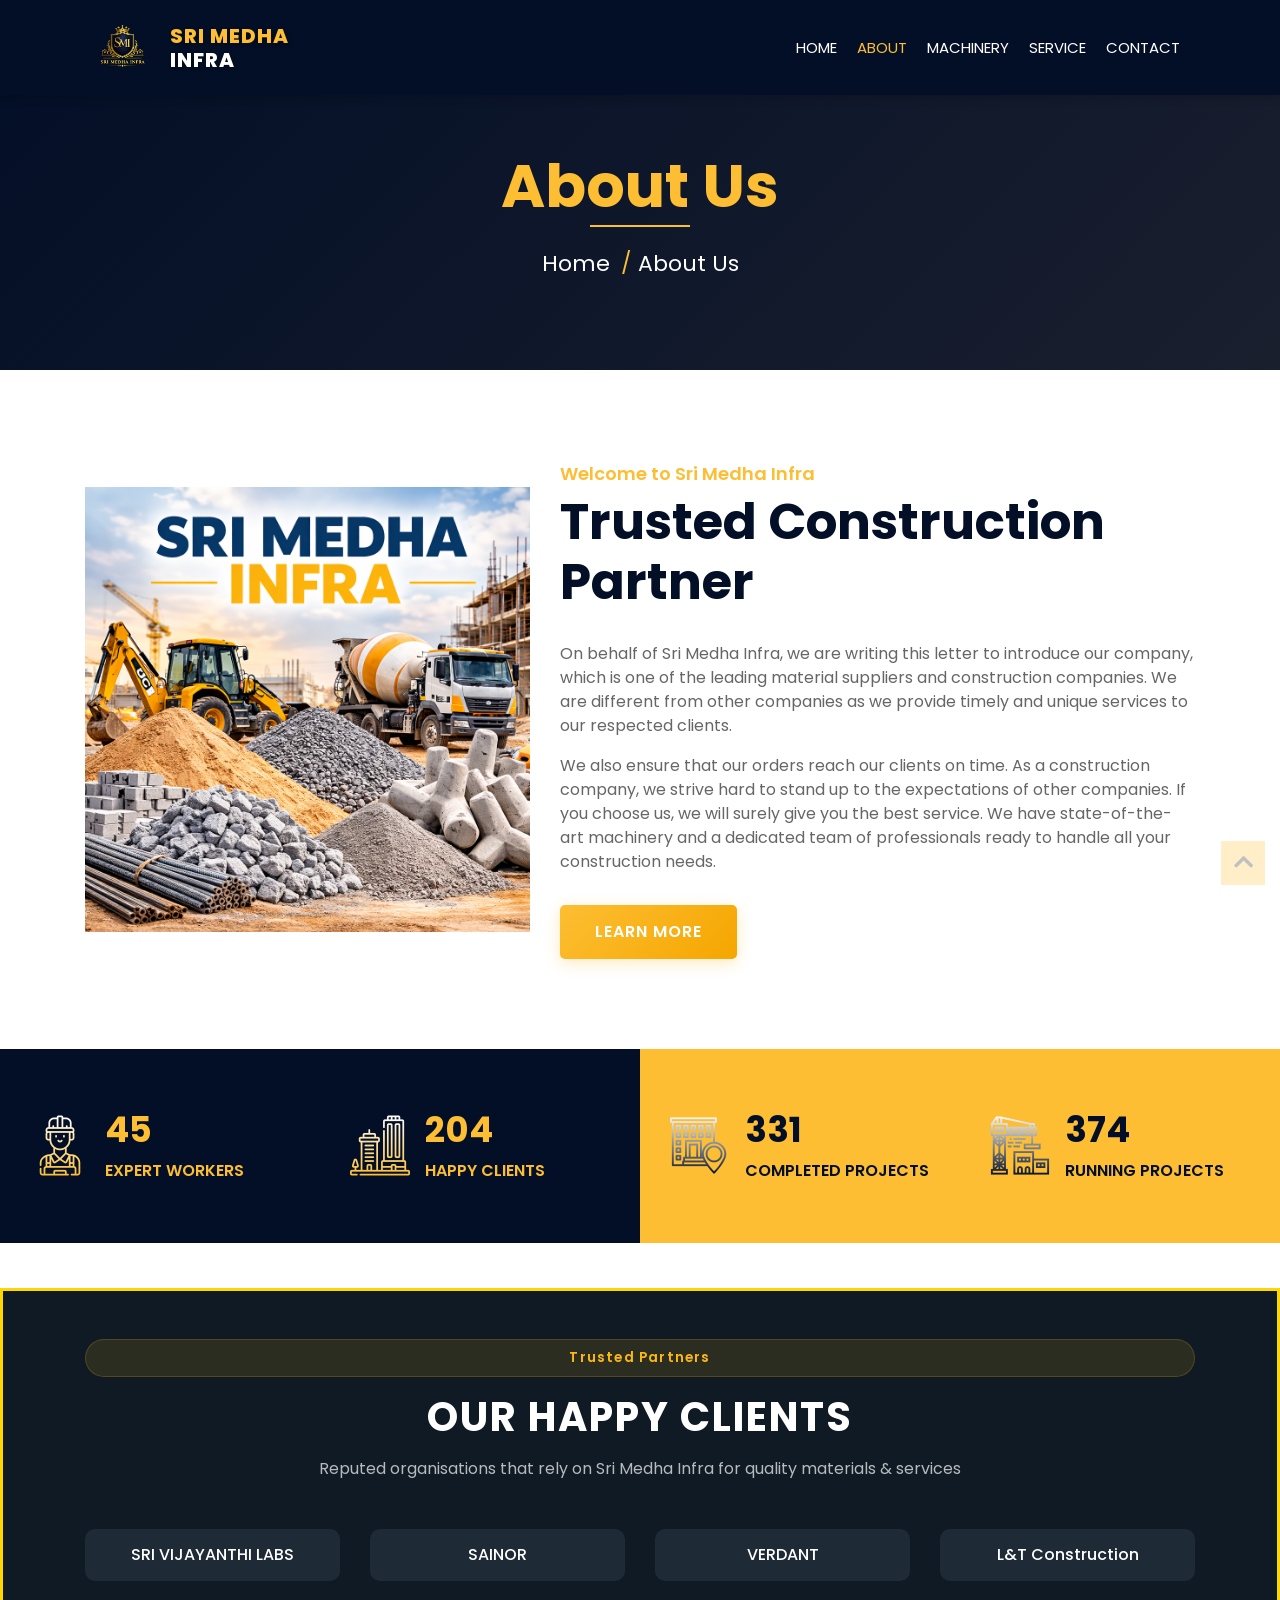
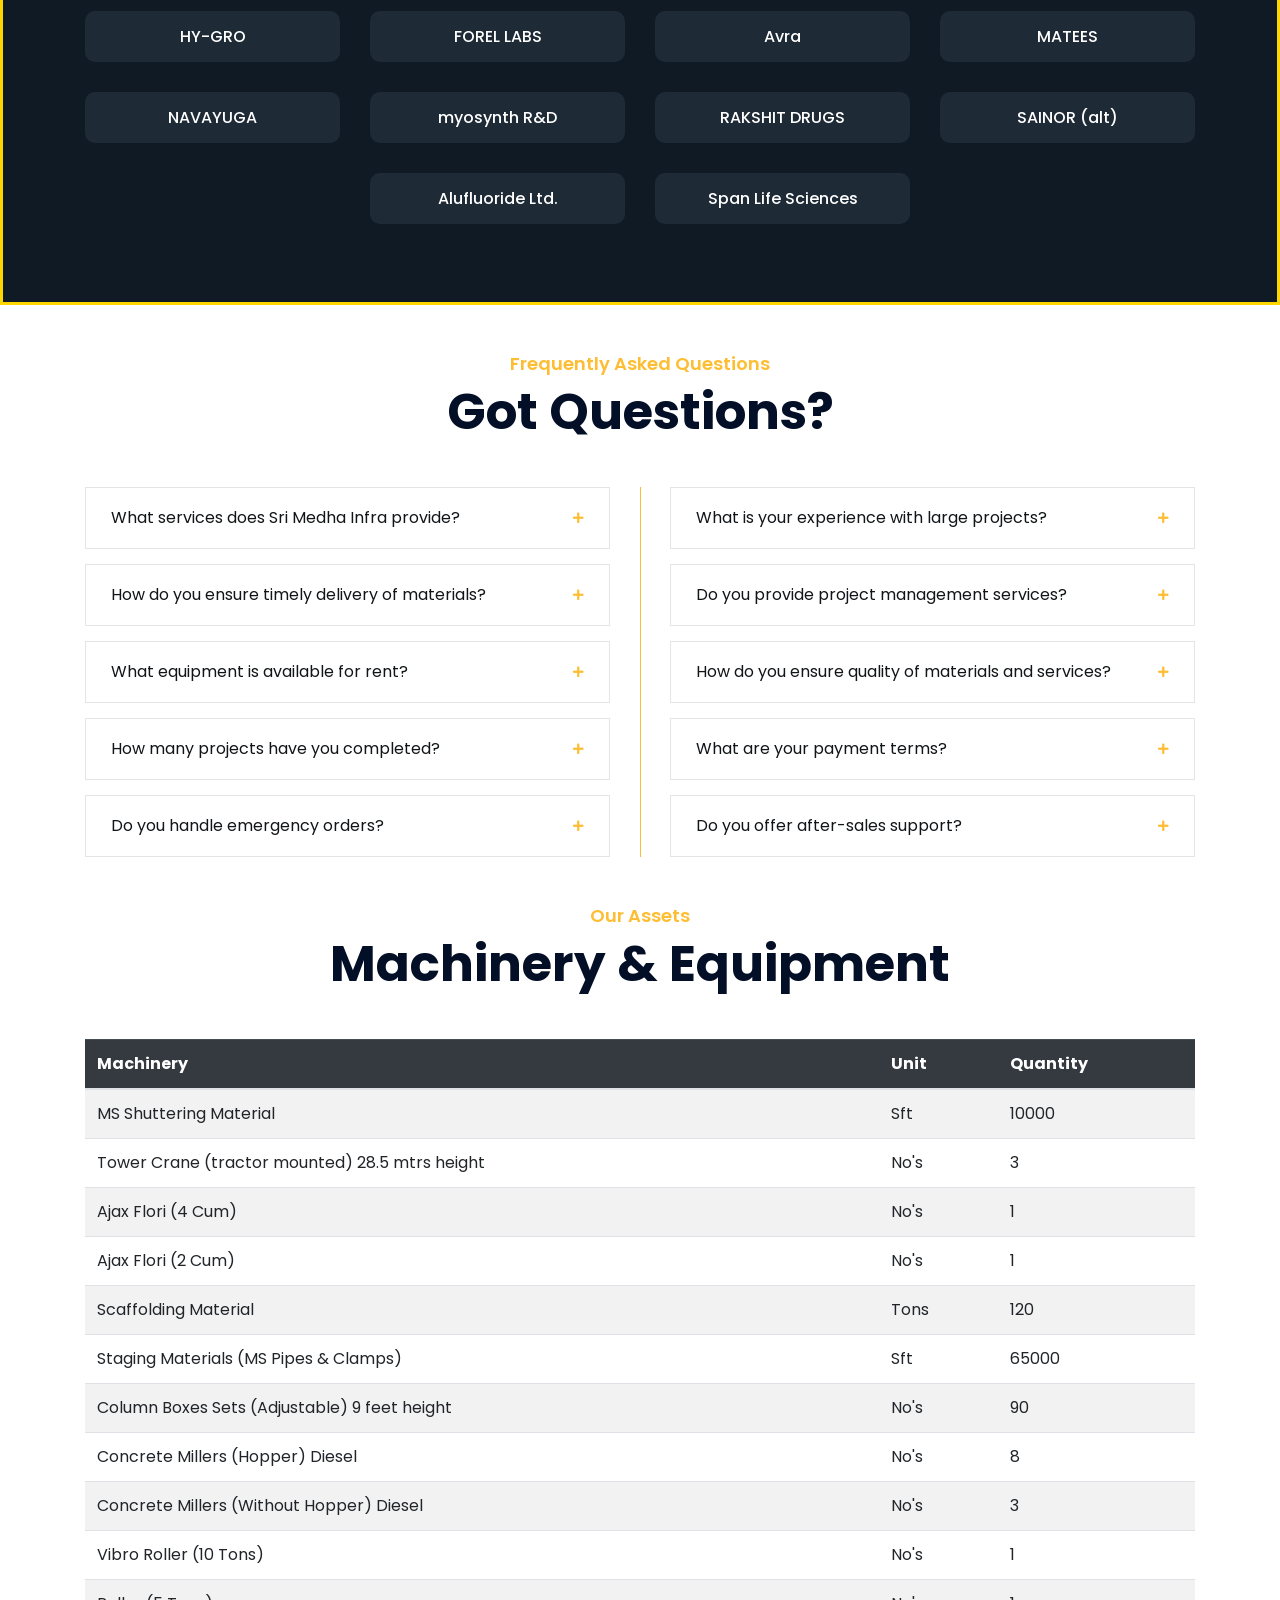
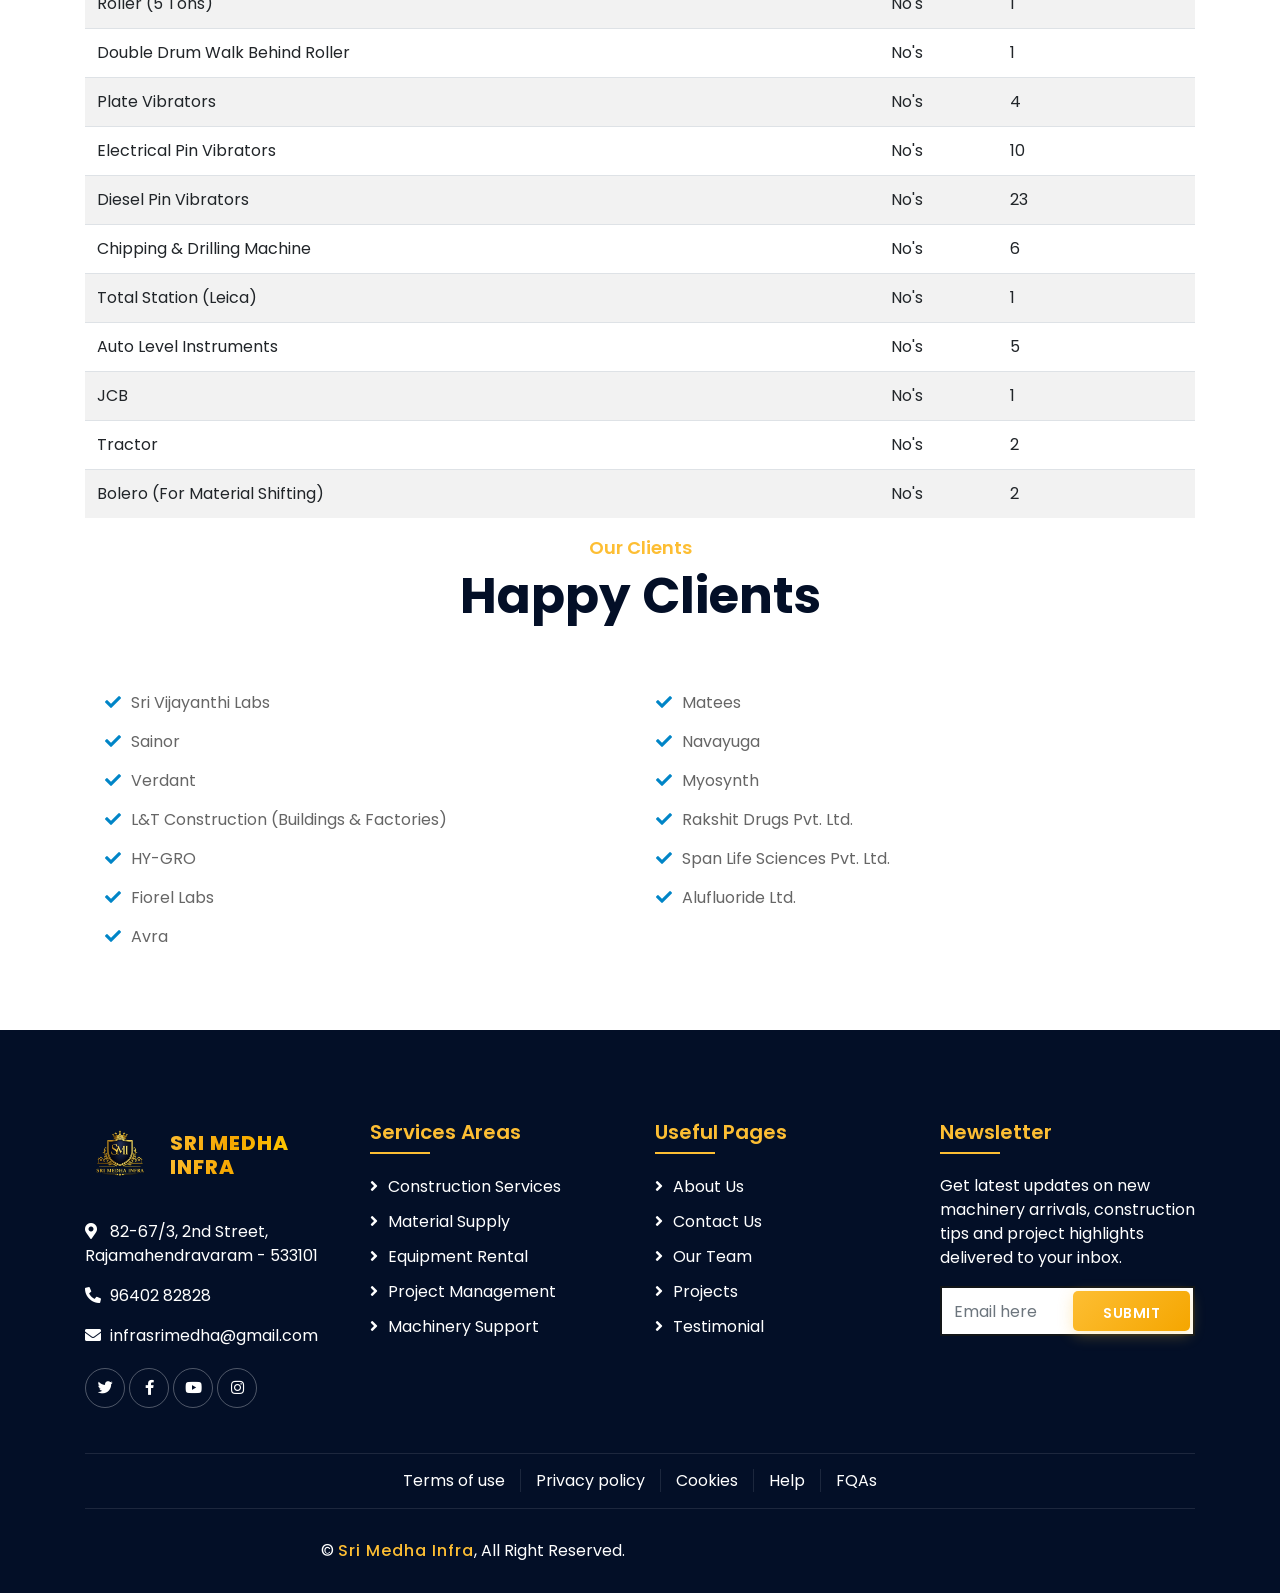
==== commit c6972e3f: "Add apple-touch-icon link to about.html" ====
--- a/about.html
+++ b/about.html
@@ -9,7 +9,8 @@
 
         <!-- Favicon -->
         <link href="img/favicon.ico" rel="icon">
-
+<link rel="icon" type="image/png" href="img/logo.png" />
+    <link rel="apple-touch-icon" href="img/logo.png" />
         <!-- Google Font -->
         <link href="https://fonts.googleapis.com/css2?family=Poppins:wght@100;200;300;400;500;600;700;800;900&display=swap" rel="stylesheet">
 
